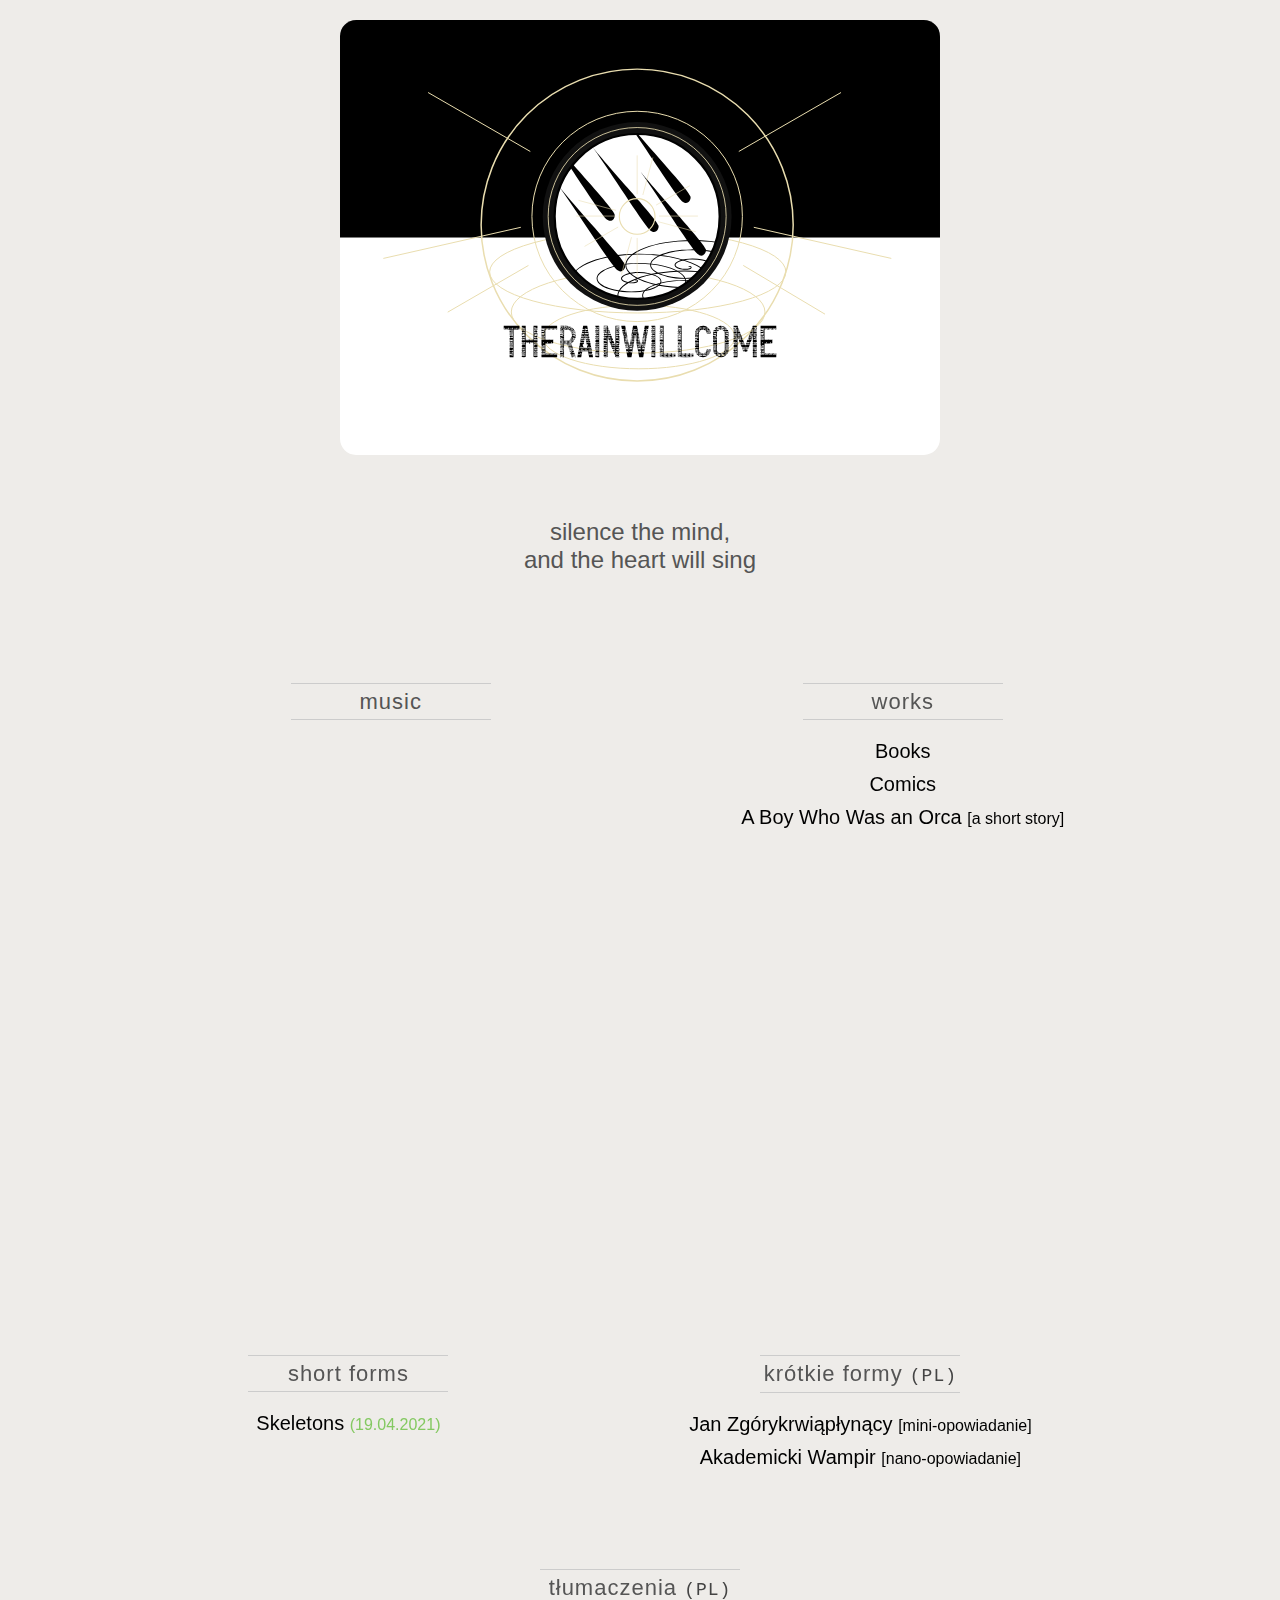
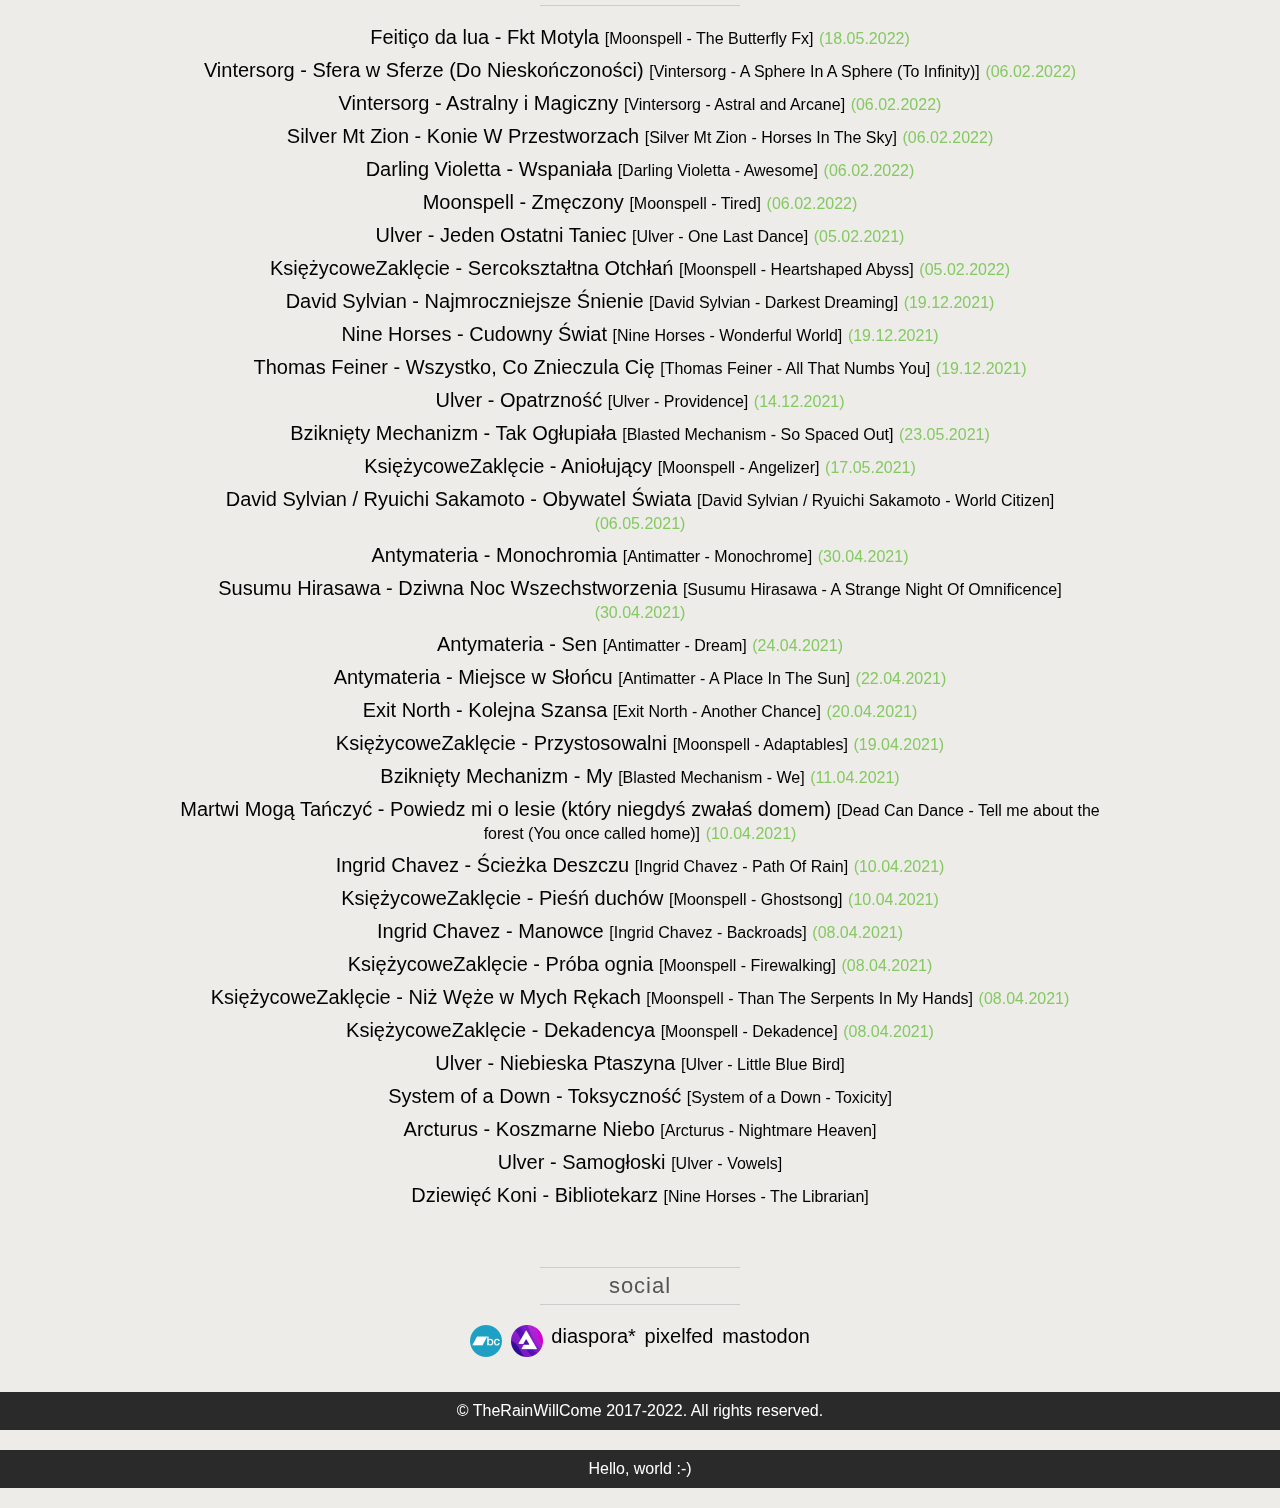
==== index.html @ 1b2cfde9 "Added 2nd section to Footer" ====
<!DOCTYPE html>
<html lang="en" dir="ltr">
  <head>
    <meta charset="UTF-8" />
    <meta name="viewport" content="width=device-width, initial-scale=1.0" />
    <meta http-equiv="X-UA-Compatible" content="ie=edge" />
    <meta
      name="description"
      content="Experiments in sacred and alchemical soundscapes, images and words. Since 2017."
    />
    <title>therainwillcome</title>
    <link rel="canonical" href="https://therainwillco.me" />
    <meta name="og:title" content="therainwillcome" />
    <meta
      name="og:description"
      content="Experiments in sacred and alchemical soundscapes, images and words. Since 2017."
    />
    <meta property="og:type" content="website" />
    <meta property="og:url" content="https://therainwillco.me" />
    <meta
      property="og:image"
      content="https://therainwillco.me/images/rain_logo.png"
    />
    <meta property="og:image:type" content="image/png" />
    <meta property="og:image:width" content="600" />
    <meta property="og:image:height" content="435" />
    <meta property="og:image:alt" content="therainwillcome logo" />
    <link
      rel="stylesheet"
      href="https://cdn.jsdelivr.net/npm/modern-normalize@1.1.0/modern-normalize.min.css"
    />
    <style media="screen">
      html {
        font-size: 62.5%;
      }
      body {
        background-color: #eeece9;
        text-align: center;
        font-family: -apple-system, BlinkMacSystemFont, "Segoe UI", Roboto,
          Oxygen-Sans, Ubuntu, Cantarell, "Helvetica Neue", sans-serif;
      }
      h1,
      h2,
      h3,
      h4,
      h5,
      h6 {
        margin: 0;
      }
      a {
        color: #000;
        text-decoration: none;
      }
      a:hover {
        color: #777;
      }
      img {
        max-width: 100%;
        height: auto;
      }
      ul {
        padding: 0;
        list-style-type: none;
      }
      li {
        margin-bottom: 10px;
      }
      section {
        padding-left: 5%;
        padding-right: 5%;
      }
      .logo {
        margin: 2rem 0;
        padding: 0;
      }
      .tagline {
        max-width: 30rem;
        margin: 0 auto;
        padding: 2rem 0;
        border-radius: 0.5rem;
      }
      .tagline h2 {
        color: #555;
        font-size: 2.4rem;
        font-weight: 400;
      }
      .chapters {
        display: flex;
        width: 100%;
        margin: 0 auto;
        flex-wrap: wrap;
        justify-content: space-around;
      }
      .chapter {
        margin-top: 40px;
        margin-bottom: 50px;
      }
      .chapter h3,
      footer h3 {
        width: 200px;
        margin: 0 auto 2rem auto;
        border-top: 1px solid #ccc;
        border-bottom: 1px solid #ccc;
        padding: 5px 0;
        color: #555;
        font-size: 2.2rem;
        font-weight: 400;
        letter-spacing: 1px;
      }
      .chapter ul li,
      footer ul li {
        color: #000;
        font-size: 2rem;
        font-weight: 200;
      }
      .chapter h3 .sm {
        display: inline;
        color: #444;
        font-family: monospace;
        font-size: 1.8rem;
        font-weight: 200;
      }
      .chapter li .sm {
        font-size: 1.6rem;
      }
      .date {
        font-size: 1.6rem;
        color: #84c962;
      }
      .socmed-links {
        display: flex;
        width: 34rem;
        margin: 0 auto;
        justify-content: space-between;
      }
      .footer__copyright {
        padding: 1rem 0;
        background-color: #2a2a2a;
        color: #fff;
        font-size: 1.6rem;
        margin: 20px 0;
      }
      @media screen and (min-width: 800px) {
        .chapters {
          width: 80%;
        }
      }
      .hidden {
        display: none;
      }
    </style>
  </head>

  <body>
    <main>
      <header>
        <section class="logo" aria-label="Logo">
          <img
            src="images/rain_logo.svg"
            alt="The Rain Will Come logo. Black drops of rain on a white background in a black circle."
            width="600"
            height="362"
            loading="lazy"
          />
        </section>

        <h1 class="hidden">THERAINWILLCOME</h1>

        <section class="chapter tagline">
          <h2>
            silence the mind,<br />
            and the heart will sing
          </h2>
        </section>
      </header>

      <div class="chapters">
        <section id="Music" class="chapter">
          <h3>music</h3>
          <iframe
            style="border: 0; width: 350px; height: 522px"
            src="https://bandcamp.com/EmbeddedPlayer/album=1199774624/size=large/bgcol=ffffff/linkcol=63b2cc/transparent=true/"
            seamless
            ><a
              href="https://therainwillcome.bandcamp.com/album/blessed-be-the-genial-spirits-who-dwell-beside-us-no-matter-what-you-do-we-will-always-find-water-in-the-desert"
              >[Blessed be the Genial Spirits who dwell beside us] No matter
              what you do we will always find water in the desert by the rain
              will come</a
            ></iframe
          >
        </section>
        <section id="Works" class="chapter">
          <h3>works</h3>
          <ul>
            <li>
              <a
                href="https://gumroad.com/therainwillcome"
                target="_blank"
                rel="noopener noreferrer"
                >Books</a
              >
            </li>
            <li>
              <a
                href="https://tapas.io/therainwillcome"
                target="_blank"
                rel="noopener noreferrer"
                >Comics</a
              >
            </li>
            <li>
              <a
                href="https://thewritelaunch.com/2017/08/a-boy-who-was-an-orca"
                target="_blank"
                rel="noopener noreferrer"
                >A Boy Who Was an Orca</a
              >
              <span class="sm">[a short story]</span>
            </li>
          </ul>
        </section>

        <section id="ShortFormsEN" class="chapter">
          <h3>short forms</h3>
          <ul>
            <li>
              <a href="short_forms/skeletons.txt">Skeletons</a>
              <span class="date">(19.04.2021)</span>
            </li>
          </ul>
        </section>

        <section id="ShortFormsPL" class="chapter" lang="pl">
          <h3>krótkie formy <span class="sm">(PL)</span></h3>
          <ul>
            <li>
              <a href="krotkie_formy/jan_zgorykrwiaplynacy.txt"
                >Jan Zgórykrwiąpłynący</a
              >
              <span class="sm">[mini-opowiadanie]</span>
            </li>
            <li>
              <a href="krotkie_formy/akademicki_wampir.txt"
                >Akademicki Wampir</a
              >
              <span class="sm">[nano-opowiadanie]</span>
            </li>
          </ul>
        </section>

        <section id="Translations" class="chapter" lang="pl">
          <h3>tłumaczenia <span class="sm">(PL)</span></h3>
          <ul>
            <li>
              <a href="tlumaczenia/Moonspell-TheButterflyFx.txt" lang="pt pl">
                Feitiço da lua - Fkt Motyla
              </a>
              <span class="sm">[Moonspell - The Butterfly Fx]</span>
              <span class="date">(18.05.2022)</span>
            </li>
            <li>
              <a href="tlumaczenia/Vintersorg-ASphereInASphere.txt"
                >Vintersorg - Sfera w Sferze (Do Nieskończoności)</a
              >
              <span class="sm"
                >[Vintersorg - A Sphere In A Sphere (To Infinity)]</span
              >
              <span class="date">(06.02.2022)</span>
            </li>
            <li>
              <a href="tlumaczenia/Vintersorg-AstralAndArcane.txt"
                >Vintersorg - Astralny i Magiczny</a
              >
              <span class="sm">[Vintersorg - Astral and Arcane]</span>
              <span class="date">(06.02.2022)</span>
            </li>
            <li>
              <a href="tlumaczenia/SilverMtZion-HorsesInTheSky.txt"
                >Silver Mt Zion - Konie W Przestworzach</a
              >
              <span class="sm">[Silver Mt Zion - Horses In The Sky]</span>
              <span class="date">(06.02.2022)</span>
            </li>
            <li>
              <a href="tlumaczenia/DarlingVioletta-Awesome.txt"
                >Darling Violetta - Wspaniała</a
              >
              <span class="sm">[Darling Violetta - Awesome]</span>
              <span class="date">(06.02.2022)</span>
            </li>
            <li>
              <a href="tlumaczenia/Moonspell-Tired.txt">Moonspell - Zmęczony</a>
              <span class="sm">[Moonspell - Tired]</span>
              <span class="date">(06.02.2022)</span>
            </li>
            <li>
              <a href="tlumaczenia/Ulver-OneLastDance.txt"
                >Ulver - Jeden Ostatni Taniec</a
              >
              <span class="sm">[Ulver - One Last Dance]</span>
              <span class="date">(05.02.2021)</span>
            </li>
            <li>
              <a href="tlumaczenia/Moonspell-HeartshapedAbyss.txt"
                >KsiężycoweZaklęcie - Sercokształtna Otchłań</a
              >
              <span class="sm">[Moonspell - Heartshaped Abyss]</span>
              <span class="date">(05.02.2022)</span>
            </li>
            <li>
              <a href="tlumaczenia/DavidSylvian-DarkestDreaming.txt"
                >David Sylvian - Najmroczniejsze Śnienie</a
              >
              <span class="sm">[David Sylvian - Darkest Dreaming]</span>
              <span class="date">(19.12.2021)</span>
            </li>
            <li>
              <a href="tlumaczenia/NineHorses-WonderfulWorld.txt"
                >Nine Horses - Cudowny Świat</a
              >
              <span class="sm">[Nine Horses - Wonderful World]</span>
              <span class="date">(19.12.2021)</span>
            </li>
            <li>
              <a href="tlumaczenia/ThomasFeiner-AllThatNumbsYou.txt"
                >Thomas Feiner - Wszystko, Co Znieczula Cię</a
              >
              <span class="sm">[Thomas Feiner - All That Numbs You]</span>
              <span class="date">(19.12.2021)</span>
            </li>
            <li>
              <a href="tlumaczenia/Ulver-Providence.txt">Ulver - Opatrzność</a>
              <span class="sm">[Ulver - Providence]</span>
              <span class="date">(14.12.2021)</span>
            </li>
            <li>
              <a href="tlumaczenia/BlastedMechanism-SoSpacedOut.txt"
                >Bziknięty Mechanizm - Tak Ogłupiała</a
              >
              <span class="sm">[Blasted Mechanism - So Spaced Out]</span>
              <span class="date">(23.05.2021)</span>
            </li>
            <li>
              <a href="tlumaczenia/Moonspell-Angelizer.txt"
                >KsiężycoweZaklęcie - Aniołujący</a
              >
              <span class="sm">[Moonspell - Angelizer]</span>
              <span class="date">(17.05.2021)</span>
            </li>
            <li>
              <a href="tlumaczenia/DavidSylvianRyuichiSakamoto-WorldCitizen.txt"
                >David Sylvian / Ryuichi Sakamoto - Obywatel Świata</a
              >
              <span class="sm"
                >[David Sylvian / Ryuichi Sakamoto - World Citizen]</span
              >
              <span class="date">(06.05.2021)</span>
            </li>
            <li>
              <a href="tlumaczenia/Antimatter-Monochrome.txt"
                >Antymateria - Monochromia</a
              >
              <span class="sm">[Antimatter - Monochrome]</span>
              <span class="date">(30.04.2021)</span>
            </li>
            <li>
              <a
                href="tlumaczenia/SusumuHirasawa-AStrangeNightOfOmnificence.txt"
                >Susumu Hirasawa - Dziwna Noc Wszechstworzenia
              </a>
              <span class="sm"
                >[Susumu Hirasawa - A Strange Night Of Omnificence]</span
              >
              <span class="date">(30.04.2021)</span>
            </li>
            <li>
              <a href="tlumaczenia/Antimatter-Dream.txt">Antymateria - Sen</a>
              <span class="sm">[Antimatter - Dream]</span>
              <span class="date">(24.04.2021)</span>
            </li>
            <li>
              <a href="tlumaczenia/Antimatter-APlaceInTheSun.txt"
                >Antymateria - Miejsce w Słońcu</a
              >
              <span class="sm">[Antimatter - A Place In The Sun]</span>
              <span class="date">(22.04.2021)</span>
            </li>
            <li>
              <a href="tlumaczenia/ExitNorth-AnotherChance.txt"
                >Exit North - Kolejna Szansa</a
              >
              <span class="sm">[Exit North - Another Chance]</span>
              <span class="date">(20.04.2021)</span>
            </li>
            <li>
              <a href="tlumaczenia/Moonspell-Adaptables.txt"
                >KsiężycoweZaklęcie - Przystosowalni</a
              >
              <span class="sm">[Moonspell - Adaptables]</span>
              <span class="date">(19.04.2021)</span>
            </li>
            <li>
              <a href="tlumaczenia/BlastedMechanism-We.txt"
                >Bziknięty Mechanizm - My</a
              >
              <span class="sm">[Blasted Mechanism - We]</span>
              <span class="date">(11.04.2021)</span>
            </li>
            <li>
              <a href="tlumaczenia/DeadCanDance-TellMeAboutTheForest.txt"
                >Martwi Mogą Tańczyć - Powiedz mi o lesie (który niegdyś zwałaś
                domem)</a
              >
              <span class="sm"
                >[Dead Can Dance - Tell me about the forest (You once called
                home)]</span
              >
              <span class="date">(10.04.2021)</span>
            </li>
            <li>
              <a href="tlumaczenia/IngridChavez-PathOfRain.txt"
                >Ingrid Chavez - Ścieżka Deszczu</a
              >
              <span class="sm">[Ingrid Chavez - Path Of Rain]</span>
              <span class="date">(10.04.2021)</span>
            </li>
            <li>
              <a href="tlumaczenia/Moonspell-Ghostsong.txt"
                >KsiężycoweZaklęcie - Pieśń duchów</a
              >
              <span class="sm">[Moonspell - Ghostsong]</span>
              <span class="date">(10.04.2021)</span>
            </li>
            <li>
              <a href="tlumaczenia/IngridChavez-Backroads.txt"
                >Ingrid Chavez - Manowce</a
              >
              <span class="sm">[Ingrid Chavez - Backroads]</span>
              <span class="date">(08.04.2021)</span>
            </li>
            <li>
              <a href="tlumaczenia/Moonspell-Firewalking.txt"
                >KsiężycoweZaklęcie - Próba ognia</a
              >
              <span class="sm">[Moonspell - Firewalking]</span>
              <span class="date">(08.04.2021)</span>
            </li>
            <li>
              <a href="tlumaczenia/Moonspell-ThanTheSerpentsInMyHands.txt"
                >KsiężycoweZaklęcie - Niż Węże w Mych Rękach</a
              >
              <span class="sm"
                >[Moonspell - Than The Serpents In My Hands]</span
              >
              <span class="date">(08.04.2021)</span>
            </li>
            <li>
              <a href="tlumaczenia/Moonspell-Dekadence.txt"
                >KsiężycoweZaklęcie - Dekadencya</a
              >
              <span class="sm">[Moonspell - Dekadence]</span>
              <span class="date">(08.04.2021)</span>
            </li>
            <li>
              <a href="tlumaczenia/Ulver-LittleBlueBird.txt"
                >Ulver - Niebieska Ptaszyna</a
              >
              <span class="sm">[Ulver - Little Blue Bird]</span>
            </li>
            <li>
              <a href="tlumaczenia/SystemOfADown-Toxicity.txt"
                >System of a Down - Toksyczność</a
              >
              <span class="sm">[System of a Down - Toxicity]</span>
            </li>
            <li>
              <a href="tlumaczenia/Arcturus-NightmareHeaven.txt"
                >Arcturus - Koszmarne Niebo</a
              >
              <span class="sm">[Arcturus - Nightmare Heaven]</span>
            </li>
            <li>
              <a href="tlumaczenia/Ulver-Vowels.txt">Ulver - Samogłoski</a>
              <span class="sm">[Ulver - Vowels]</span>
            </li>
            <li>
              <a href="tlumaczenia/NineHorses-TheLibrarian.txt"
                >Dziewięć Koni - Bibliotekarz</a
              >
              <span class="sm">[Nine Horses - The Librarian]</span>
            </li>
          </ul>
        </section>
      </div>

      <footer>
        <h3>social</h3>

        <section>
          <ul class="socmed-links">
            <li>
              <a
                href="https://therainwillcome.bandcamp.com/follow_me"
                rel="noreferrer noopener"
                target="_blank"
              >
                <img
                  src="./images/bc-btns/bandcamp-button-bc-circle-aqua-32.png"
                  alt="bandcamp"
                  srcset=""
                />
              </a>
            </li>
            <li>
              <a
                href="https://audius.co/therainwillcome"
                rel="noreferrer noopener"
                target="_blank"
              >
                <img
                  src="./images/audius-icon_32x32.png"
                  alt="audius"
                  srcset=""
                />
              </a>
            </li>
            <li>
              <a
                href="https://diasp.eu/people/f5993ca0ab3501325af05404a6b20780"
                rel="noreferrer noopener"
                target="_blank"
                >diaspora*</a
              >
            </li>
            <li>
              <a
                href="https://pixelfed.social/rain.nikelaos"
                rel="noreferrer noopener"
                target="_blank"
                >pixelfed</a
              >
            </li>
            <li>
              <a
                href="https://mastodon.social/@therainwillcome"
                rel="me noreferrer noopener"
                target="_blank"
                >mastodon</a
              >
            </li>
          </ul>
        </section>

        <section class="footer__copyright">
          &copy; TheRainWillCome 2017-2022. All rights reserved.
        </section>
        <section class="footer__copyright">Hello, world :-)</section>
      </footer>
    </main>
  </body>
</html>
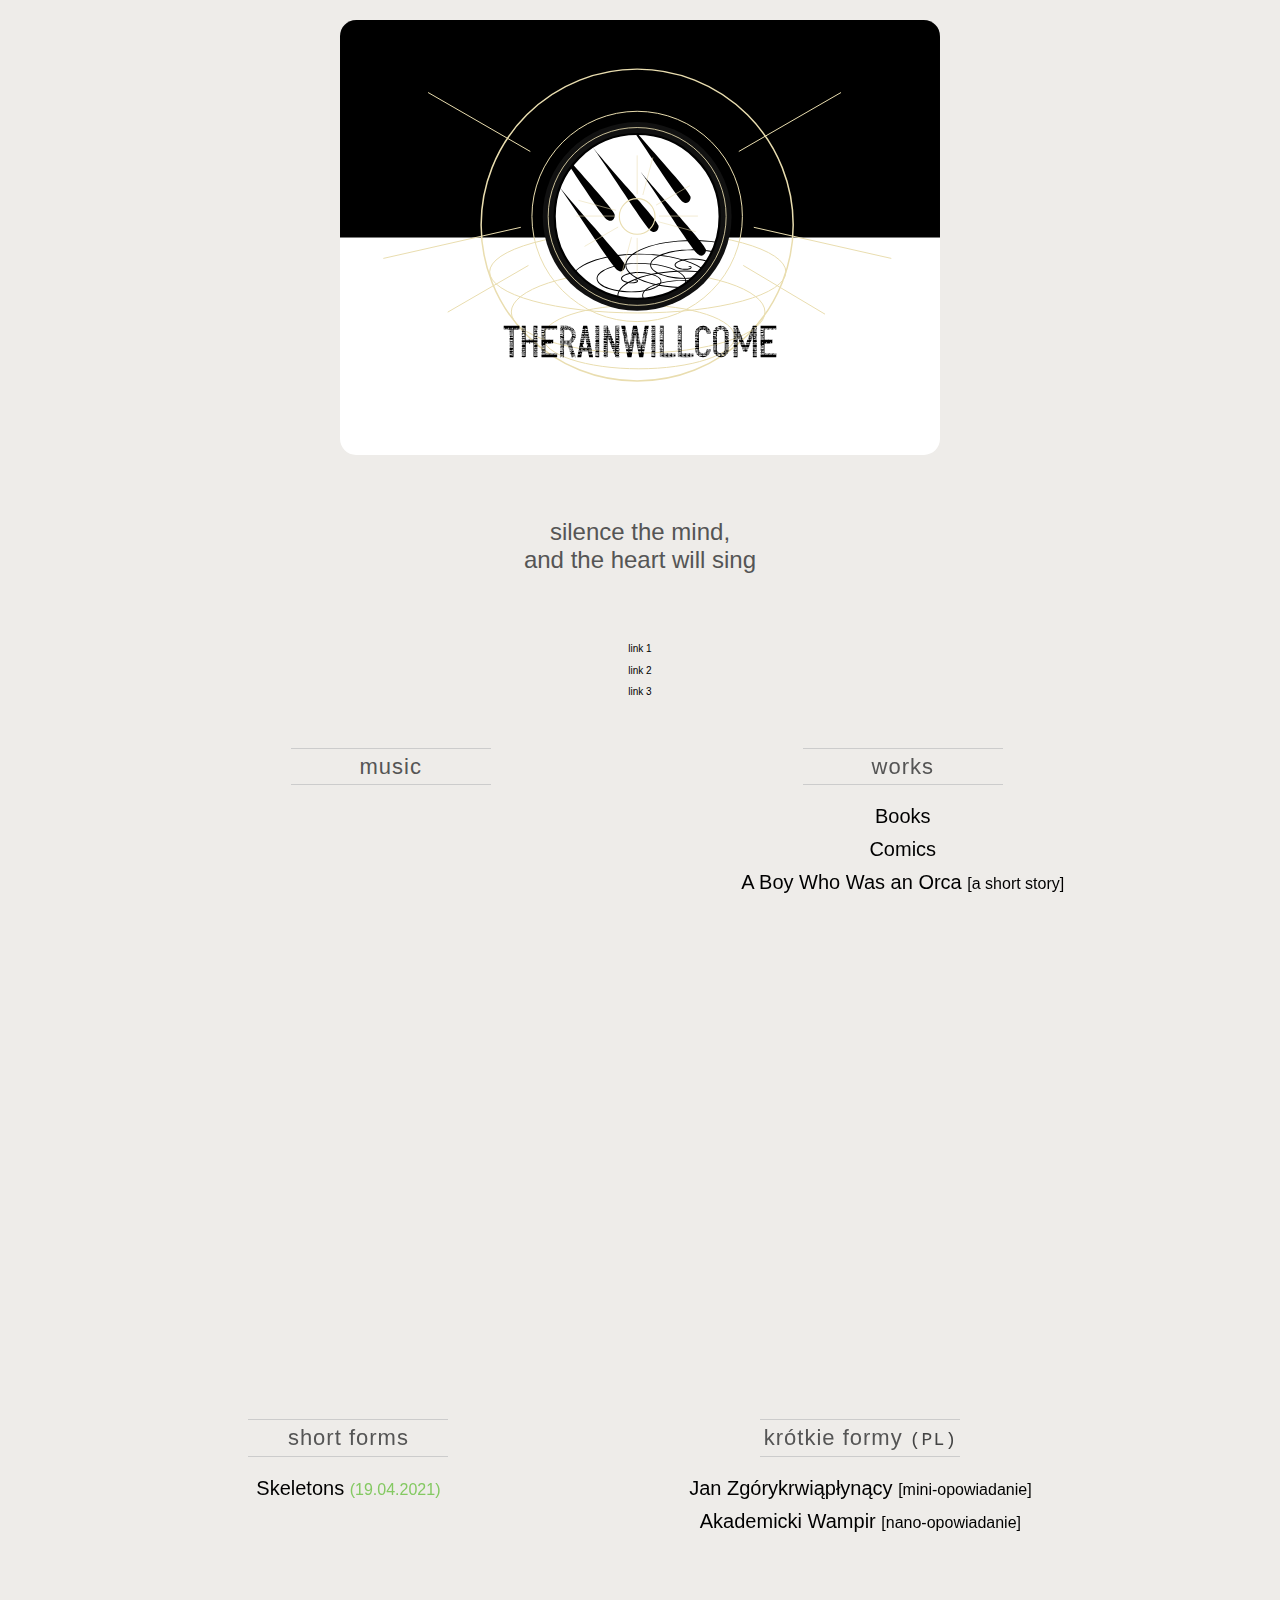
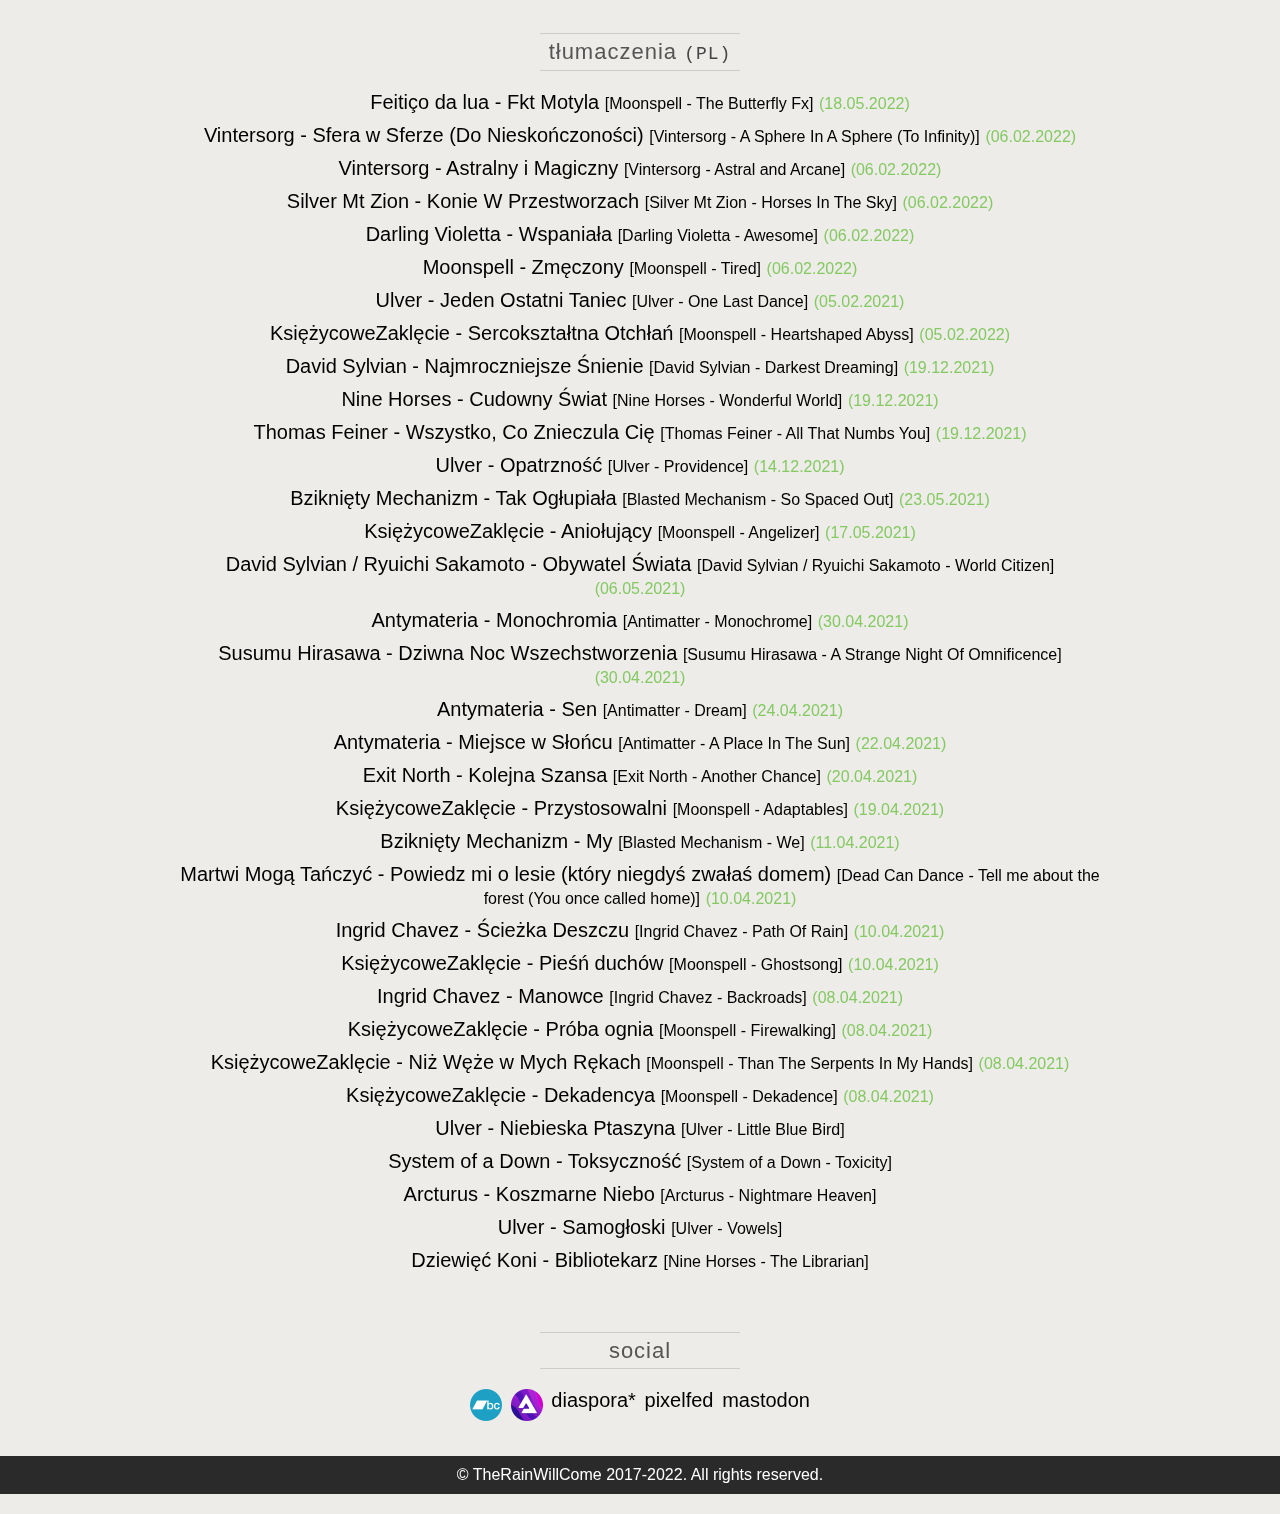
==== commit 6ab4a3b3: "Added 3 links" ====
--- a/index.html
+++ b/index.html
@@ -174,6 +174,14 @@
         </section>
       </header>
 
+      <section>
+        <ul>
+          <li>link 1</li>
+          <li>link 2</li>
+          <li>link 3</li>
+        </ul>
+      </section>
+
       <div class="chapters">
         <section id="Music" class="chapter">
           <h3>music</h3>
@@ -554,7 +562,6 @@
         <section class="footer__copyright">
           &copy; TheRainWillCome 2017-2022. All rights reserved.
         </section>
-        <section class="footer__copyright">Hello, world :-)</section>
       </footer>
     </main>
   </body>
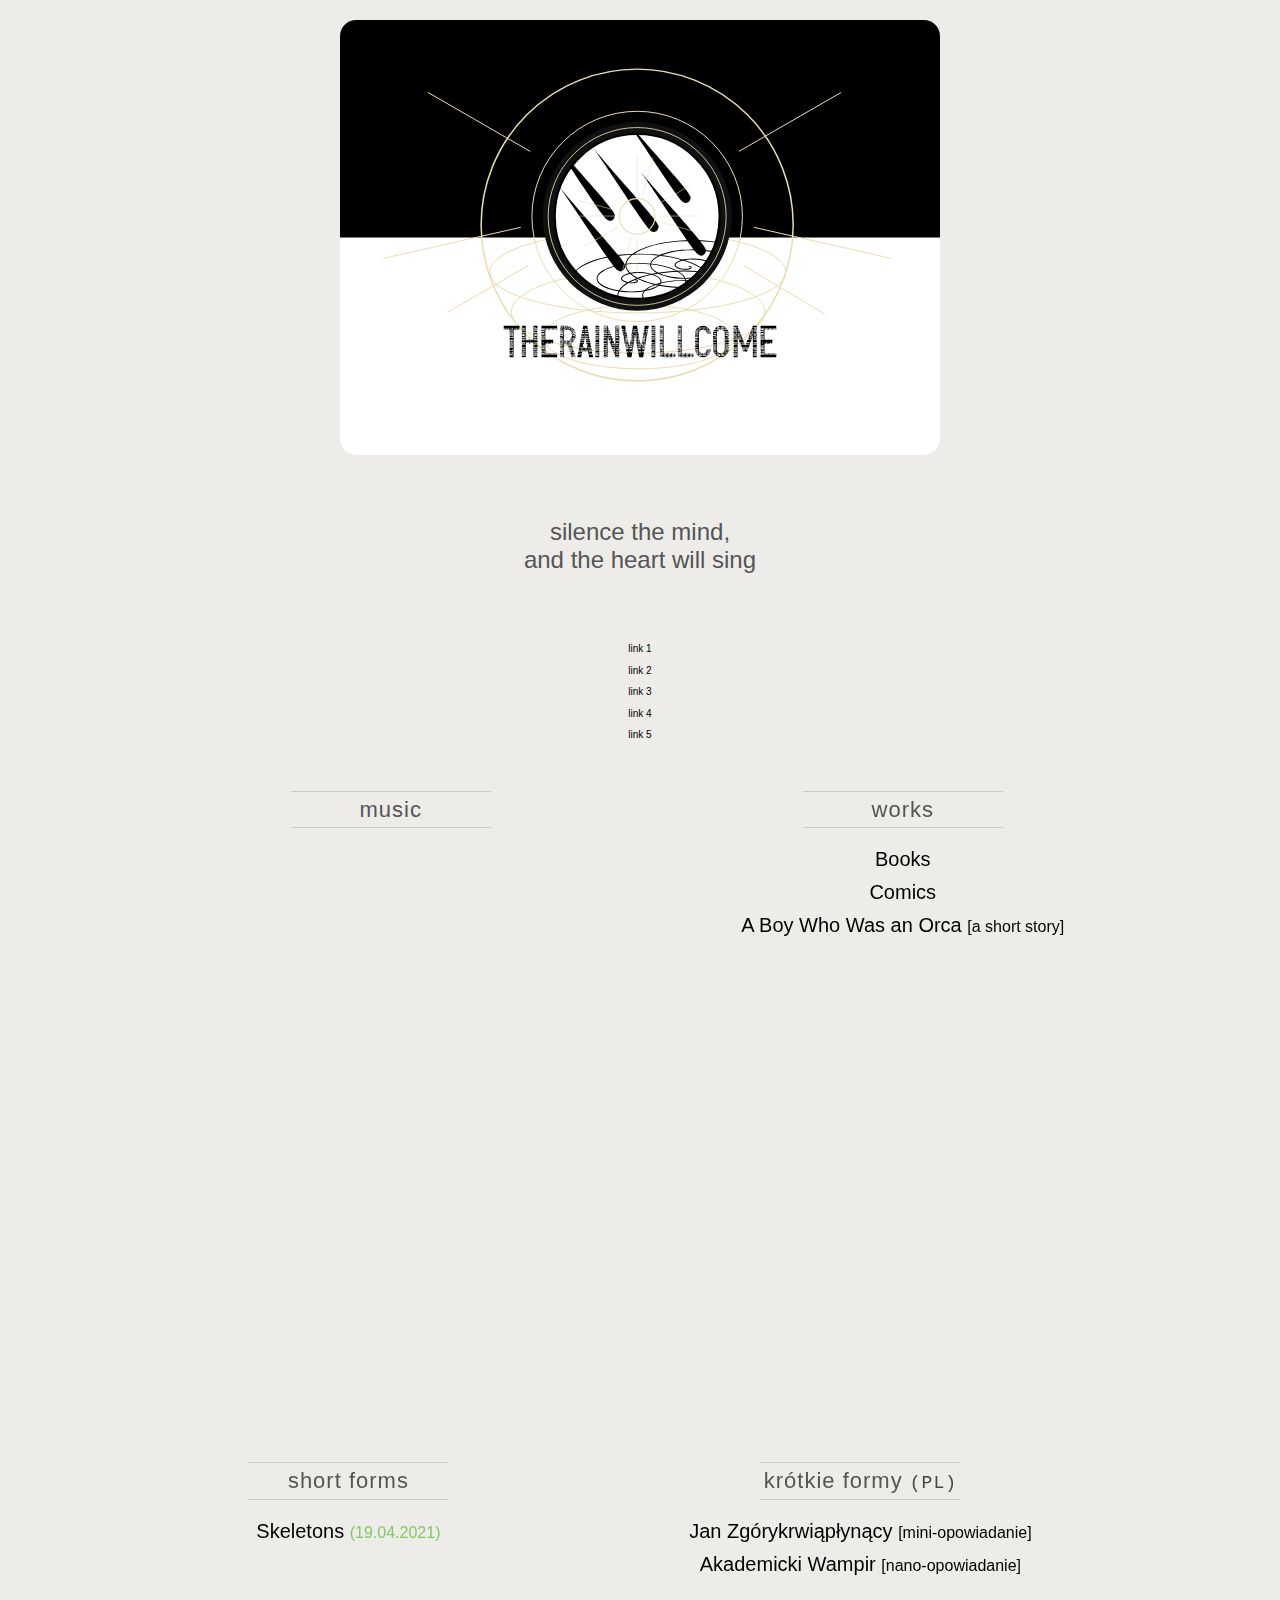
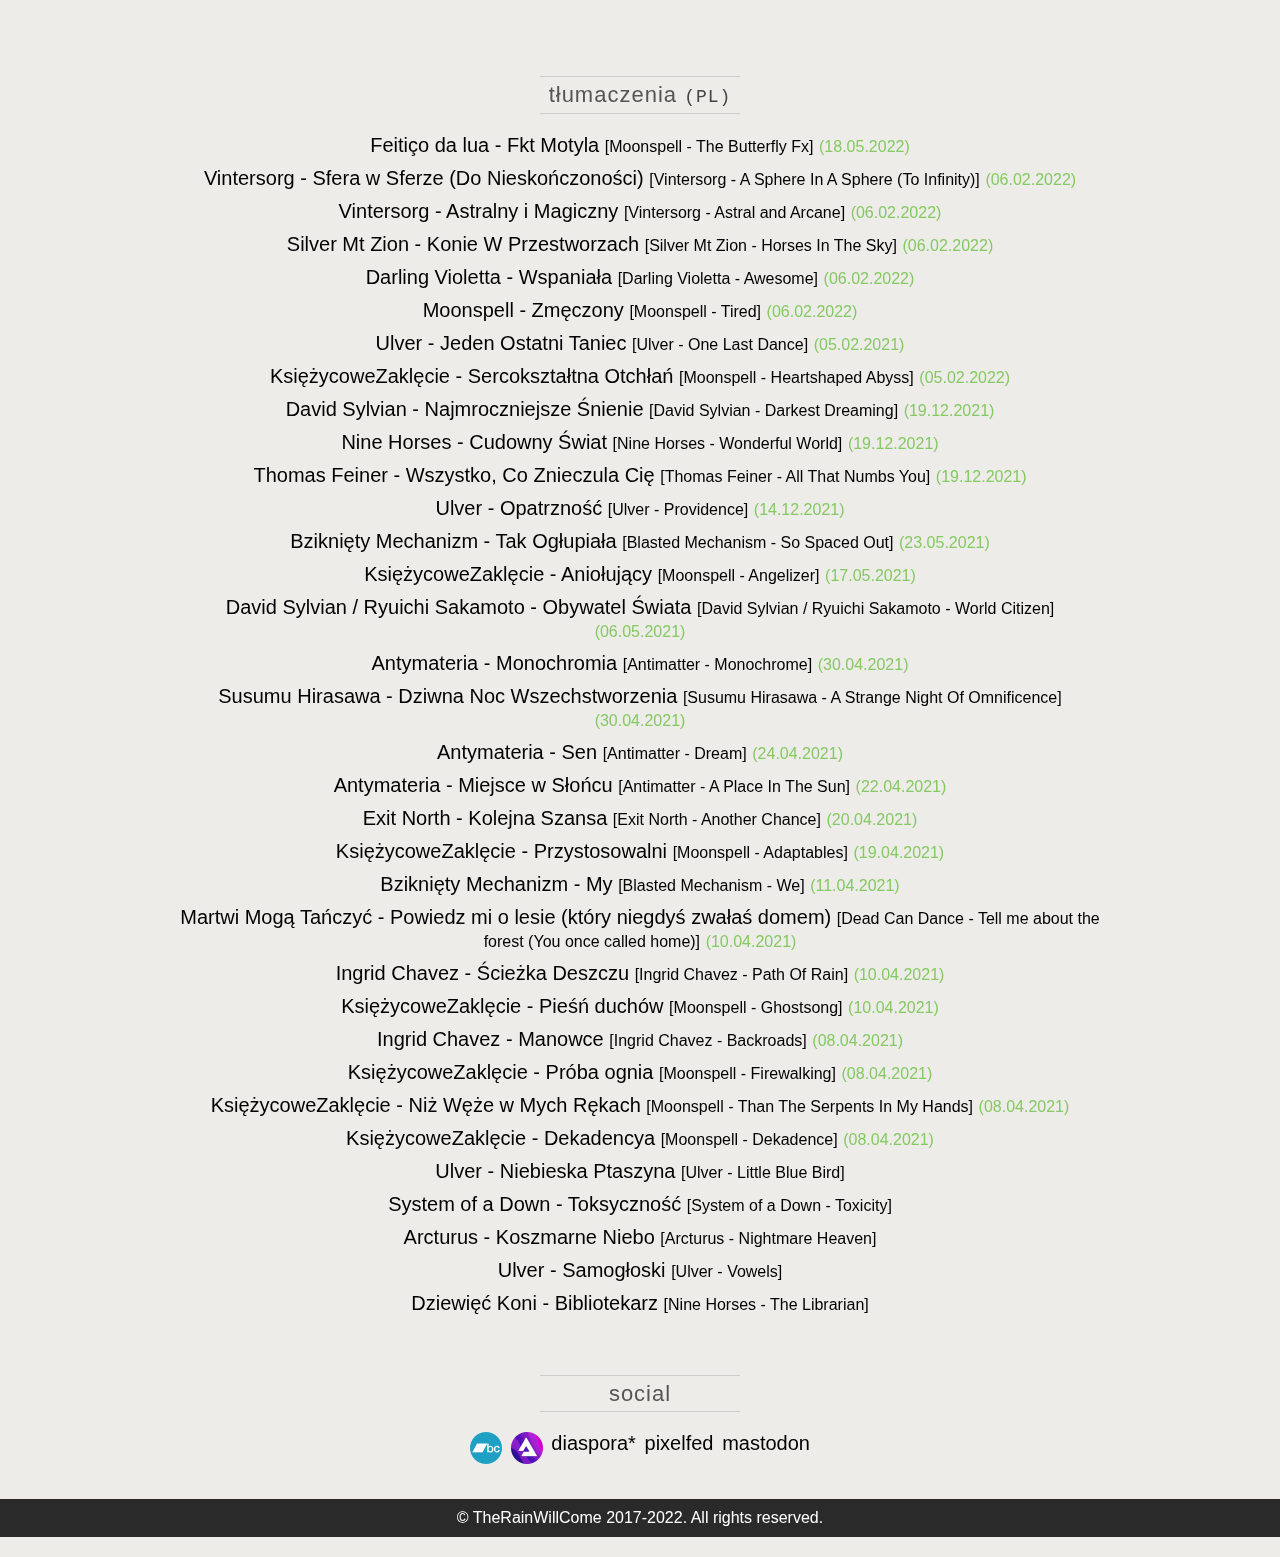
==== commit db0f6ffc: "Added 2 more links" ====
--- a/index.html
+++ b/index.html
@@ -179,6 +179,8 @@
           <li>link 1</li>
           <li>link 2</li>
           <li>link 3</li>
+          <li>link 4</li>
+          <li>link 5</li>
         </ul>
       </section>
 
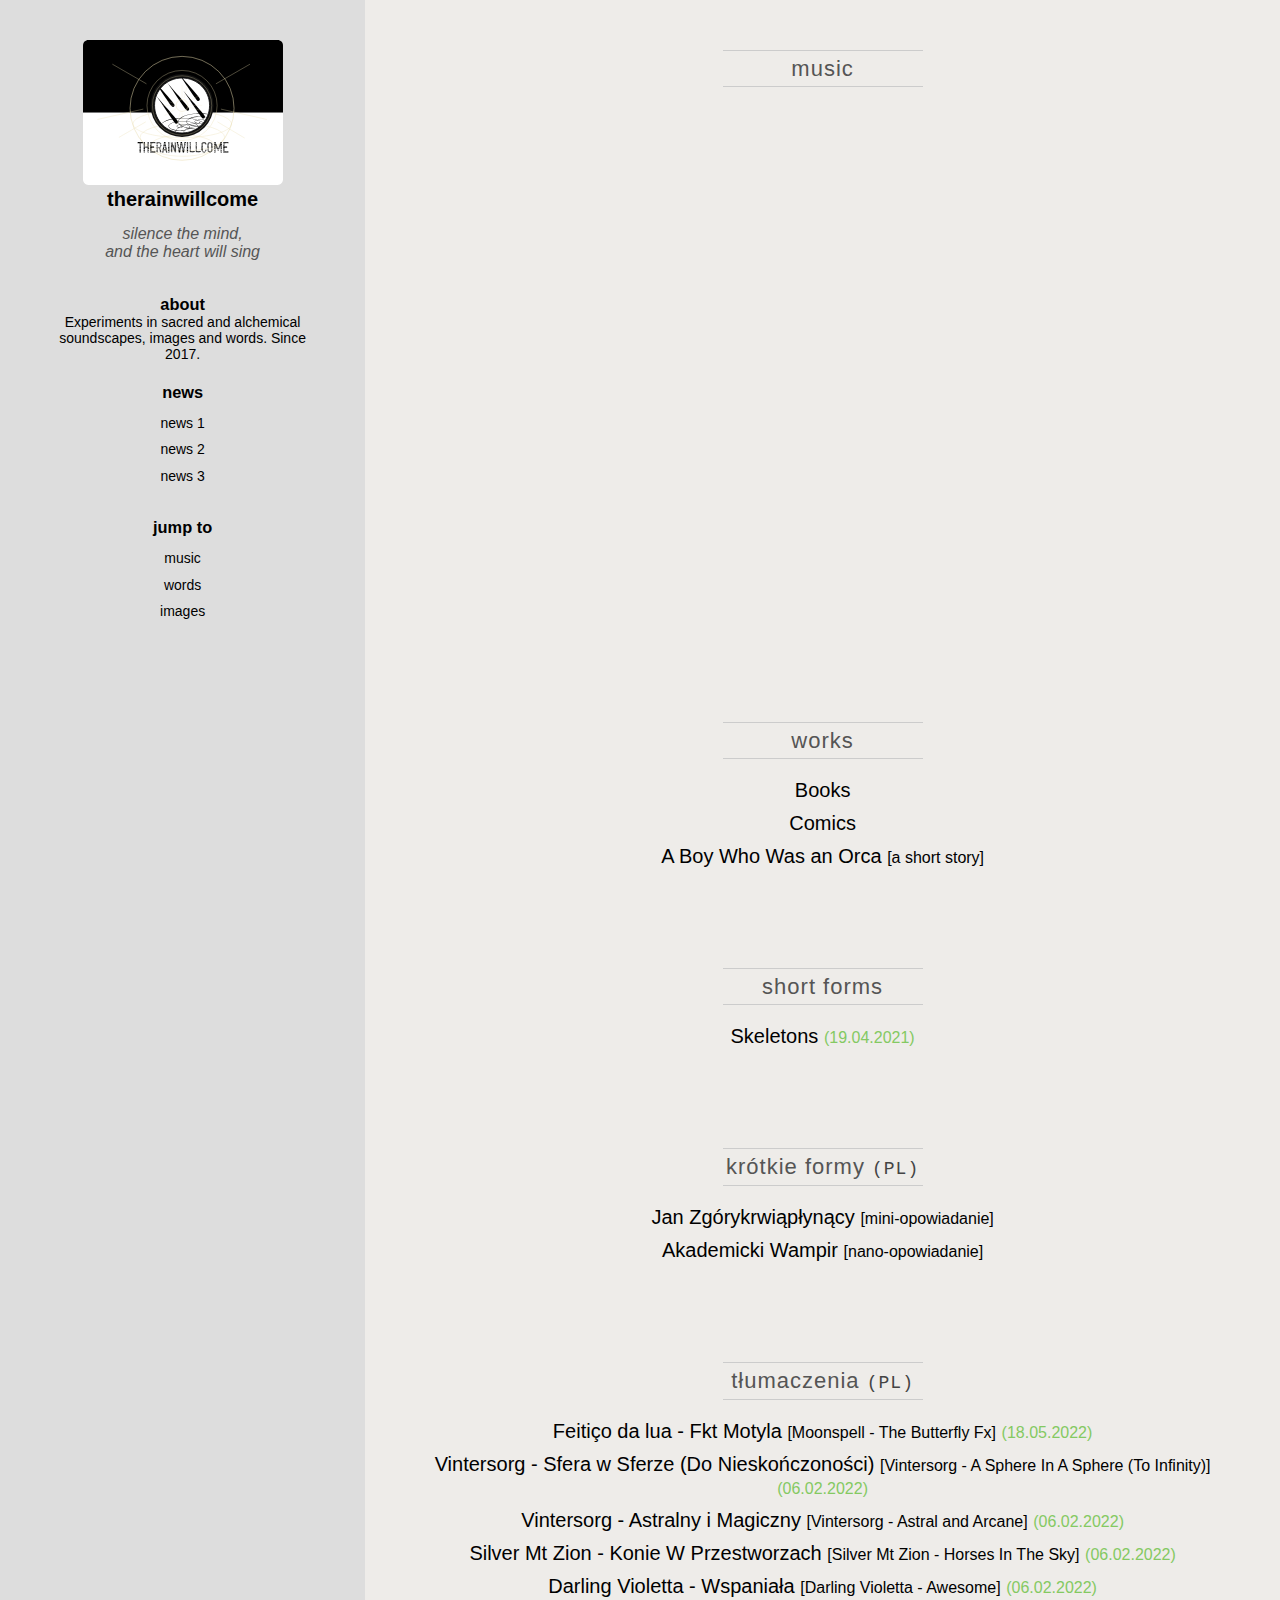
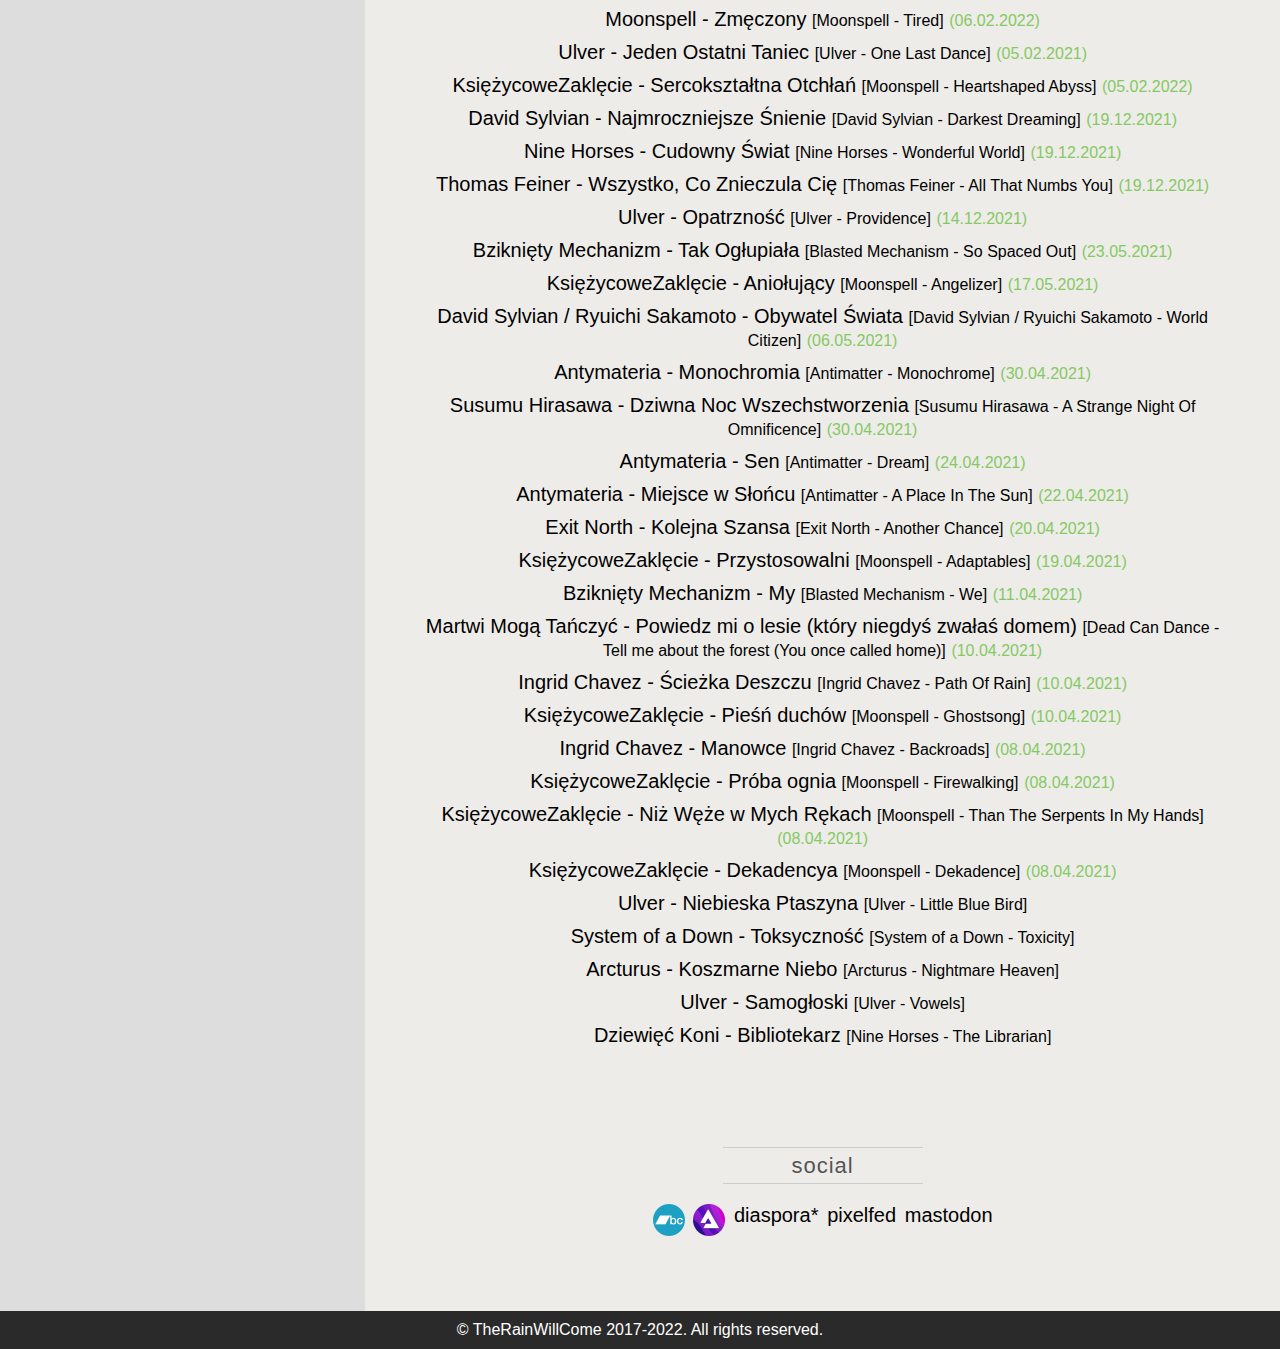
==== commit 17e92d54: "+ sleazy interview" ====
--- a/index.html
+++ b/index.html
@@ -6,29 +6,25 @@
     <meta http-equiv="X-UA-Compatible" content="ie=edge" />
     <meta
       name="description"
-      content="Experiments in sacred and alchemical soundscapes, images and words. Since 2017."
-    />
+      content="Experiments in sacred and alchemical soundscapes, images and words. Since 2017." />
     <title>therainwillcome</title>
     <link rel="canonical" href="https://therainwillco.me" />
     <meta name="og:title" content="therainwillcome" />
     <meta
       name="og:description"
-      content="Experiments in sacred and alchemical soundscapes, images and words. Since 2017."
-    />
+      content="Experiments in sacred and alchemical soundscapes, images and words. Since 2017." />
     <meta property="og:type" content="website" />
     <meta property="og:url" content="https://therainwillco.me" />
     <meta
       property="og:image"
-      content="https://therainwillco.me/images/rain_logo.png"
-    />
+      content="https://therainwillco.me/images/rain_logo.png" />
     <meta property="og:image:type" content="image/png" />
     <meta property="og:image:width" content="600" />
     <meta property="og:image:height" content="435" />
     <meta property="og:image:alt" content="therainwillcome logo" />
     <link
       rel="stylesheet"
-      href="https://cdn.jsdelivr.net/npm/modern-normalize@1.1.0/modern-normalize.min.css"
-    />
+      href="https://cdn.jsdelivr.net/npm/modern-normalize@1.1.0/modern-normalize.min.css" />
     <style media="screen">
       html {
         font-size: 62.5%;
@@ -38,6 +34,11 @@
         text-align: center;
         font-family: -apple-system, BlinkMacSystemFont, "Segoe UI", Roboto,
           Oxygen-Sans, Ubuntu, Cantarell, "Helvetica Neue", sans-serif;
+      }
+      main {
+        display: flex;
+        flex-direction: column;
+        justify-content: center;
       }
       h1,
       h2,
@@ -69,25 +70,48 @@
         padding-left: 5%;
         padding-right: 5%;
       }
+      header {
+        width: 100%;
+        display: flex;
+        flex-direction: column;
+        align-items: center;
+        padding: 4rem;
+        background-color: #ddd;
+      }
+      @media only screen and (min-width: 800px) {
+        main {
+          flex-direction: row;
+        }
+        header {
+          width: 40rem;
+        }
+        .chapters {
+          width: 100%;
+        }
+      }
       .logo {
-        margin: 2rem 0;
         padding: 0;
+        width: 200px;
       }
       .tagline {
-        max-width: 30rem;
-        margin: 0 auto;
-        padding: 2rem 0;
-        border-radius: 0.5rem;
+        margin: 1.4rem 0 !important;
       }
       .tagline h2 {
         color: #555;
-        font-size: 2.4rem;
+        font-size: 1.6rem;
         font-weight: 400;
+        font-style: italic;
+      }
+      .header__description {
+        margin-top: 2rem;
+        font-size: 1.4rem;
       }
       .chapters {
+        width: 100%;
         display: flex;
-        width: 100%;
+        flex-direction: column;
         margin: 0 auto;
+        padding: 1rem;
         flex-wrap: wrap;
         justify-content: space-around;
       }
@@ -138,7 +162,6 @@
         background-color: #2a2a2a;
         color: #fff;
         font-size: 1.6rem;
-        margin: 20px 0;
       }
       @media screen and (min-width: 800px) {
         .chapters {
@@ -156,15 +179,15 @@
       <header>
         <section class="logo" aria-label="Logo">
           <img
-            src="images/rain_logo.svg"
-            alt="The Rain Will Come logo. Black drops of rain on a white background in a black circle."
+            src="./images/rain_logo.svg"
+            alt="therainwillcome logo. Black drops of rain on a white background in a black circle."
             width="600"
             height="362"
-            loading="lazy"
-          />
-        </section>
-
-        <h1 class="hidden">THERAINWILLCOME</h1>
+            loading="lazy" />
+          <h1>therainwillcome</h1>
+        </section>
+
+        <!-- <h1 class="hidden">THERAINWILLCOME</h1> -->
 
         <section class="chapter tagline">
           <h2>
@@ -172,17 +195,29 @@
             and the heart will sing
           </h2>
         </section>
+
+        <section class="header__description">
+          <h3>about</h3>
+          Experiments in sacred and alchemical soundscapes, images and words.
+          Since 2017.
+        </section>
+        <section class="header__description">
+          <h3>news</h3>
+          <ul>
+            <li><a href="#">news 1</a></li>
+            <li><a href="#">news 2</a></li>
+            <li><a href="#">news 3</a></li>
+          </ul>
+        </section>
+        <section class="header__description">
+          <h3>jump to</h3>
+          <ul>
+            <li>music</li>
+            <li>words</li>
+            <li>images</li>
+          </ul>
+        </section>
       </header>
-
-      <section>
-        <ul>
-          <li>link 1</li>
-          <li>link 2</li>
-          <li>link 3</li>
-          <li>link 4</li>
-          <li>link 5</li>
-        </ul>
-      </section>
 
       <div class="chapters">
         <section id="Music" class="chapter">
@@ -501,37 +536,30 @@
             </li>
           </ul>
         </section>
-      </div>
-
-      <footer>
-        <h3>social</h3>
-
-        <section>
+
+        <section class="chapter">
+          <h3>social</h3>
           <ul class="socmed-links">
             <li>
               <a
                 href="https://therainwillcome.bandcamp.com/follow_me"
                 rel="noreferrer noopener"
-                target="_blank"
-              >
+                target="_blank">
                 <img
                   src="./images/bc-btns/bandcamp-button-bc-circle-aqua-32.png"
                   alt="bandcamp"
-                  srcset=""
-                />
+                  srcset="" />
               </a>
             </li>
             <li>
               <a
                 href="https://audius.co/therainwillcome"
                 rel="noreferrer noopener"
-                target="_blank"
-              >
+                target="_blank">
                 <img
                   src="./images/audius-icon_32x32.png"
                   alt="audius"
-                  srcset=""
-                />
+                  srcset="" />
               </a>
             </li>
             <li>
@@ -560,11 +588,13 @@
             </li>
           </ul>
         </section>
-
-        <section class="footer__copyright">
-          &copy; TheRainWillCome 2017-2022. All rights reserved.
-        </section>
-      </footer>
+      </div>
     </main>
+
+    <footer>
+      <section class="footer__copyright">
+        &copy; TheRainWillCome 2017-2022. All rights reserved.
+      </section>
+    </footer>
   </body>
 </html>
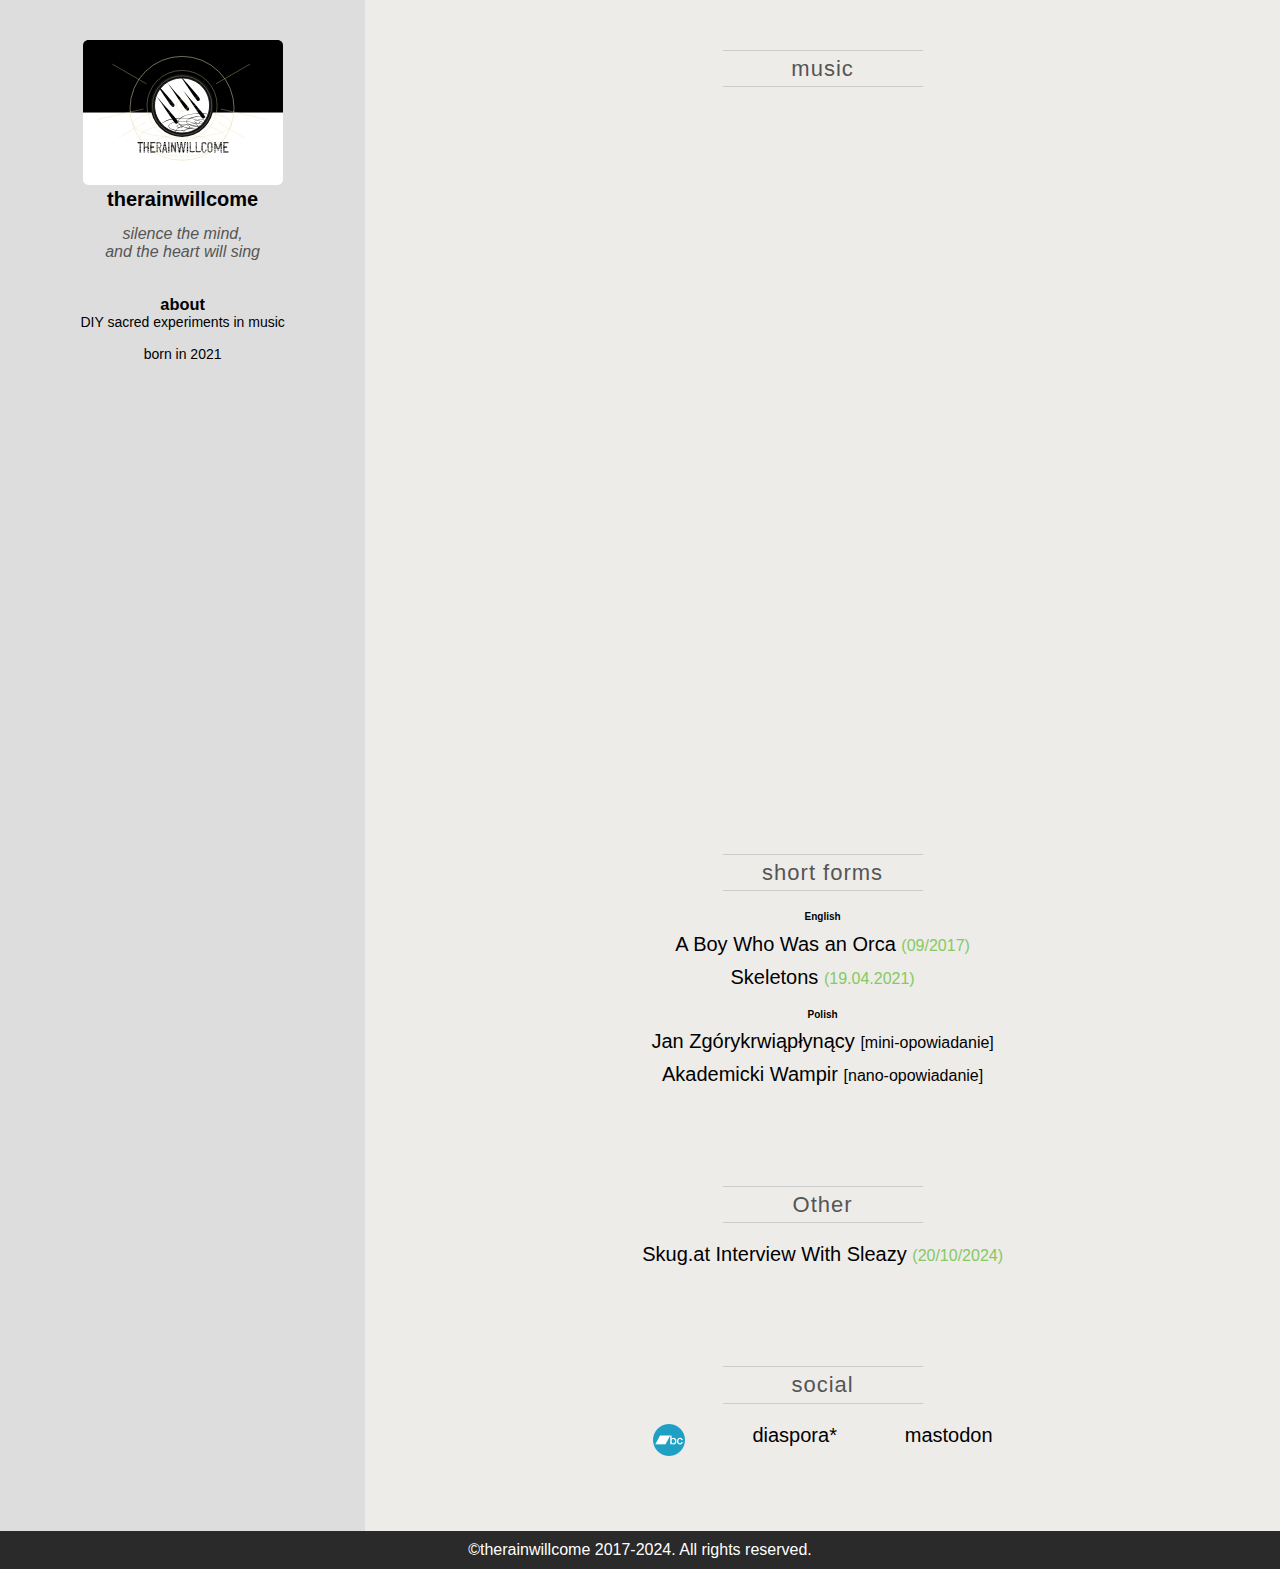
==== commit f29ec08c: "+ interview with Sleazy | + UI rework" ====
--- a/index.html
+++ b/index.html
@@ -6,172 +6,30 @@
     <meta http-equiv="X-UA-Compatible" content="ie=edge" />
     <meta
       name="description"
-      content="Experiments in sacred and alchemical soundscapes, images and words. Since 2017." />
+      content="Experiments in sacred and alchemical soundscapes, images and words. Since 2017."
+    />
     <title>therainwillcome</title>
     <link rel="canonical" href="https://therainwillco.me" />
     <meta name="og:title" content="therainwillcome" />
     <meta
       name="og:description"
-      content="Experiments in sacred and alchemical soundscapes, images and words. Since 2017." />
+      content="Experiments in sacred and alchemical soundscapes, images and words. Since 2017."
+    />
     <meta property="og:type" content="website" />
     <meta property="og:url" content="https://therainwillco.me" />
     <meta
       property="og:image"
-      content="https://therainwillco.me/images/rain_logo.png" />
+      content="https://therainwillco.me/images/rain_logo.png"
+    />
     <meta property="og:image:type" content="image/png" />
     <meta property="og:image:width" content="600" />
     <meta property="og:image:height" content="435" />
     <meta property="og:image:alt" content="therainwillcome logo" />
     <link
       rel="stylesheet"
-      href="https://cdn.jsdelivr.net/npm/modern-normalize@1.1.0/modern-normalize.min.css" />
-    <style media="screen">
-      html {
-        font-size: 62.5%;
-      }
-      body {
-        background-color: #eeece9;
-        text-align: center;
-        font-family: -apple-system, BlinkMacSystemFont, "Segoe UI", Roboto,
-          Oxygen-Sans, Ubuntu, Cantarell, "Helvetica Neue", sans-serif;
-      }
-      main {
-        display: flex;
-        flex-direction: column;
-        justify-content: center;
-      }
-      h1,
-      h2,
-      h3,
-      h4,
-      h5,
-      h6 {
-        margin: 0;
-      }
-      a {
-        color: #000;
-        text-decoration: none;
-      }
-      a:hover {
-        color: #777;
-      }
-      img {
-        max-width: 100%;
-        height: auto;
-      }
-      ul {
-        padding: 0;
-        list-style-type: none;
-      }
-      li {
-        margin-bottom: 10px;
-      }
-      section {
-        padding-left: 5%;
-        padding-right: 5%;
-      }
-      header {
-        width: 100%;
-        display: flex;
-        flex-direction: column;
-        align-items: center;
-        padding: 4rem;
-        background-color: #ddd;
-      }
-      @media only screen and (min-width: 800px) {
-        main {
-          flex-direction: row;
-        }
-        header {
-          width: 40rem;
-        }
-        .chapters {
-          width: 100%;
-        }
-      }
-      .logo {
-        padding: 0;
-        width: 200px;
-      }
-      .tagline {
-        margin: 1.4rem 0 !important;
-      }
-      .tagline h2 {
-        color: #555;
-        font-size: 1.6rem;
-        font-weight: 400;
-        font-style: italic;
-      }
-      .header__description {
-        margin-top: 2rem;
-        font-size: 1.4rem;
-      }
-      .chapters {
-        width: 100%;
-        display: flex;
-        flex-direction: column;
-        margin: 0 auto;
-        padding: 1rem;
-        flex-wrap: wrap;
-        justify-content: space-around;
-      }
-      .chapter {
-        margin-top: 40px;
-        margin-bottom: 50px;
-      }
-      .chapter h3,
-      footer h3 {
-        width: 200px;
-        margin: 0 auto 2rem auto;
-        border-top: 1px solid #ccc;
-        border-bottom: 1px solid #ccc;
-        padding: 5px 0;
-        color: #555;
-        font-size: 2.2rem;
-        font-weight: 400;
-        letter-spacing: 1px;
-      }
-      .chapter ul li,
-      footer ul li {
-        color: #000;
-        font-size: 2rem;
-        font-weight: 200;
-      }
-      .chapter h3 .sm {
-        display: inline;
-        color: #444;
-        font-family: monospace;
-        font-size: 1.8rem;
-        font-weight: 200;
-      }
-      .chapter li .sm {
-        font-size: 1.6rem;
-      }
-      .date {
-        font-size: 1.6rem;
-        color: #84c962;
-      }
-      .socmed-links {
-        display: flex;
-        width: 34rem;
-        margin: 0 auto;
-        justify-content: space-between;
-      }
-      .footer__copyright {
-        padding: 1rem 0;
-        background-color: #2a2a2a;
-        color: #fff;
-        font-size: 1.6rem;
-      }
-      @media screen and (min-width: 800px) {
-        .chapters {
-          width: 80%;
-        }
-      }
-      .hidden {
-        display: none;
-      }
-    </style>
+      href="https://cdn.jsdelivr.net/npm/modern-normalize@1.1.0/modern-normalize.min.css"
+    />
+    <link rel="stylesheet" href="css/main.css" />
   </head>
 
   <body>
@@ -183,7 +41,8 @@
             alt="therainwillcome logo. Black drops of rain on a white background in a black circle."
             width="600"
             height="362"
-            loading="lazy" />
+            loading="lazy"
+          />
           <h1>therainwillcome</h1>
         </section>
 
@@ -198,10 +57,12 @@
 
         <section class="header__description">
           <h3>about</h3>
-          Experiments in sacred and alchemical soundscapes, images and words.
-          Since 2017.
-        </section>
-        <section class="header__description">
+          DIY sacred experiments in music
+          <br />
+          <br />
+          born in 2021
+        </section>
+        <!-- <section class="header__description">
           <h3>news</h3>
           <ul>
             <li><a href="#">news 1</a></li>
@@ -216,25 +77,23 @@
             <li>words</li>
             <li>images</li>
           </ul>
-        </section>
+        </section> -->
       </header>
 
       <div class="chapters">
         <section id="Music" class="chapter">
           <h3>music</h3>
           <iframe
-            style="border: 0; width: 350px; height: 522px"
-            src="https://bandcamp.com/EmbeddedPlayer/album=1199774624/size=large/bgcol=ffffff/linkcol=63b2cc/transparent=true/"
+            style="border: 0; width: 350px; height: 654px"
+            src="https://bandcamp.com/EmbeddedPlayer/album=4125405464/size=large/bgcol=ffffff/linkcol=0687f5/transparent=true/"
             seamless
             ><a
-              href="https://therainwillcome.bandcamp.com/album/blessed-be-the-genial-spirits-who-dwell-beside-us-no-matter-what-you-do-we-will-always-find-water-in-the-desert"
-              >[Blessed be the Genial Spirits who dwell beside us] No matter
-              what you do we will always find water in the desert by the rain
-              will come</a
+              href="https://therainwillcome.bandcamp.com/album/noombedreams-ep"
+              >noombedreams EP by MortBones</a
             ></iframe
           >
         </section>
-        <section id="Works" class="chapter">
+        <!-- <section id="Works" class="chapter">
           <h3>works</h3>
           <ul>
             <li>
@@ -263,21 +122,32 @@
               <span class="sm">[a short story]</span>
             </li>
           </ul>
-        </section>
+        </section> -->
 
         <section id="ShortFormsEN" class="chapter">
           <h3>short forms</h3>
-          <ul>
+
+          <!-- ENGLISH -->
+          <h4>English</h4>
+          <ul>
+            <li>
+              <a
+                href="https://thewritelaunch.com/2017/08/a-boy-who-was-an-orca"
+                target="_blank"
+                rel="noopener noreferrer"
+                >A Boy Who Was an Orca</a
+              >
+              <span class="date">(09/2017)</span>
+            </li>
             <li>
               <a href="short_forms/skeletons.txt">Skeletons</a>
               <span class="date">(19.04.2021)</span>
             </li>
           </ul>
-        </section>
-
-        <section id="ShortFormsPL" class="chapter" lang="pl">
-          <h3>krótkie formy <span class="sm">(PL)</span></h3>
-          <ul>
+
+          <!-- POLISH -->
+          <h4 style="margin-top: 20px">Polish</h4>
+          <ul lang="pl">
             <li>
               <a href="krotkie_formy/jan_zgorykrwiaplynacy.txt"
                 >Jan Zgórykrwiąpłynący</a
@@ -293,7 +163,19 @@
           </ul>
         </section>
 
-        <section id="Translations" class="chapter" lang="pl">
+        <section id="Other" class="chapter">
+          <h3>Other</h3>
+          <ul>
+            <li>
+              <a href="other/skug-at-sleazy-interview.html"
+                >Skug.at Interview With Sleazy</a
+              >
+              <span class="date">(20/10/2024)</span>
+            </li>
+          </ul>
+        </section>
+
+        <!-- <section id="Translations" class="chapter" lang="pl">
           <h3>tłumaczenia <span class="sm">(PL)</span></h3>
           <ul>
             <li>
@@ -535,7 +417,7 @@
               <span class="sm">[Nine Horses - The Librarian]</span>
             </li>
           </ul>
-        </section>
+        </section> -->
 
         <section class="chapter">
           <h3>social</h3>
@@ -544,24 +426,28 @@
               <a
                 href="https://therainwillcome.bandcamp.com/follow_me"
                 rel="noreferrer noopener"
-                target="_blank">
+                target="_blank"
+              >
                 <img
                   src="./images/bc-btns/bandcamp-button-bc-circle-aqua-32.png"
                   alt="bandcamp"
-                  srcset="" />
+                  srcset=""
+                />
               </a>
             </li>
-            <li>
+            <!-- <li>
               <a
                 href="https://audius.co/therainwillcome"
                 rel="noreferrer noopener"
-                target="_blank">
+                target="_blank"
+              >
                 <img
                   src="./images/audius-icon_32x32.png"
                   alt="audius"
-                  srcset="" />
+                  srcset=""
+                />
               </a>
-            </li>
+            </li> -->
             <li>
               <a
                 href="https://diasp.eu/people/f5993ca0ab3501325af05404a6b20780"
@@ -570,14 +456,14 @@
                 >diaspora*</a
               >
             </li>
-            <li>
+            <!-- <li>
               <a
                 href="https://pixelfed.social/rain.nikelaos"
                 rel="noreferrer noopener"
                 target="_blank"
                 >pixelfed</a
               >
-            </li>
+            </li> -->
             <li>
               <a
                 href="https://mastodon.social/@therainwillcome"
@@ -593,7 +479,7 @@
 
     <footer>
       <section class="footer__copyright">
-        &copy; TheRainWillCome 2017-2022. All rights reserved.
+        &copy;therainwillcome 2017-2024. All rights reserved.
       </section>
     </footer>
   </body>
--- a/css/main.css
+++ b/css/main.css
@@ -0,0 +1,145 @@
+html {
+  font-size: 62.5%;
+}
+body {
+  background-color: #eeece9;
+  text-align: center;
+  font-family: -apple-system, BlinkMacSystemFont, "Segoe UI", Roboto,
+    Oxygen-Sans, Ubuntu, Cantarell, "Helvetica Neue", sans-serif;
+}
+main {
+  display: flex;
+  flex-direction: column;
+  justify-content: center;
+}
+h1,
+h2,
+h3,
+h4,
+h5,
+h6 {
+  margin: 0;
+}
+a {
+  color: #000;
+  text-decoration: none;
+}
+a:hover {
+  color: #777;
+}
+img {
+  max-width: 100%;
+  height: auto;
+}
+ul {
+  padding: 0;
+  list-style-type: none;
+}
+li {
+  margin-bottom: 10px;
+}
+section {
+  padding-left: 5%;
+  padding-right: 5%;
+}
+header {
+  width: 100%;
+  display: flex;
+  flex-direction: column;
+  align-items: center;
+  padding: 4rem;
+  background-color: #ddd;
+}
+@media only screen and (min-width: 800px) {
+  main {
+    flex-direction: row;
+  }
+  header {
+    width: 40rem;
+  }
+  .chapters {
+    width: 100%;
+  }
+}
+.logo {
+  padding: 0;
+  width: 200px;
+}
+.tagline {
+  margin: 1.4rem 0 !important;
+}
+.tagline h2 {
+  color: #555;
+  font-size: 1.6rem;
+  font-weight: 400;
+  font-style: italic;
+}
+.header__description {
+  margin-top: 2rem;
+  font-size: 1.4rem;
+}
+.chapters {
+  width: 100%;
+  display: flex;
+  flex-direction: column;
+  margin: 0 auto;
+  padding: 1rem;
+  flex-wrap: wrap;
+  justify-content: space-around;
+}
+.chapter {
+  margin-top: 40px;
+  margin-bottom: 50px;
+}
+.chapter h3,
+footer h3 {
+  width: 200px;
+  margin: 0 auto 2rem auto;
+  border-top: 1px solid #ccc;
+  border-bottom: 1px solid #ccc;
+  padding: 5px 0;
+  color: #555;
+  font-size: 2.2rem;
+  font-weight: 400;
+  letter-spacing: 1px;
+}
+.chapter ul li,
+footer ul li {
+  color: #000;
+  font-size: 2rem;
+  font-weight: 200;
+}
+.chapter h3 .sm {
+  display: inline;
+  color: #444;
+  font-family: monospace;
+  font-size: 1.8rem;
+  font-weight: 200;
+}
+.chapter li .sm {
+  font-size: 1.6rem;
+}
+.date {
+  font-size: 1.6rem;
+  color: #84c962;
+}
+.socmed-links {
+  display: flex;
+  width: 34rem;
+  margin: 0 auto;
+  justify-content: space-between;
+}
+.footer__copyright {
+  padding: 1rem 0;
+  background-color: #2a2a2a;
+  color: #fff;
+  font-size: 1.6rem;
+}
+@media screen and (min-width: 800px) {
+  .chapters {
+    width: 80%;
+  }
+}
+.hidden {
+  display: none;
+}
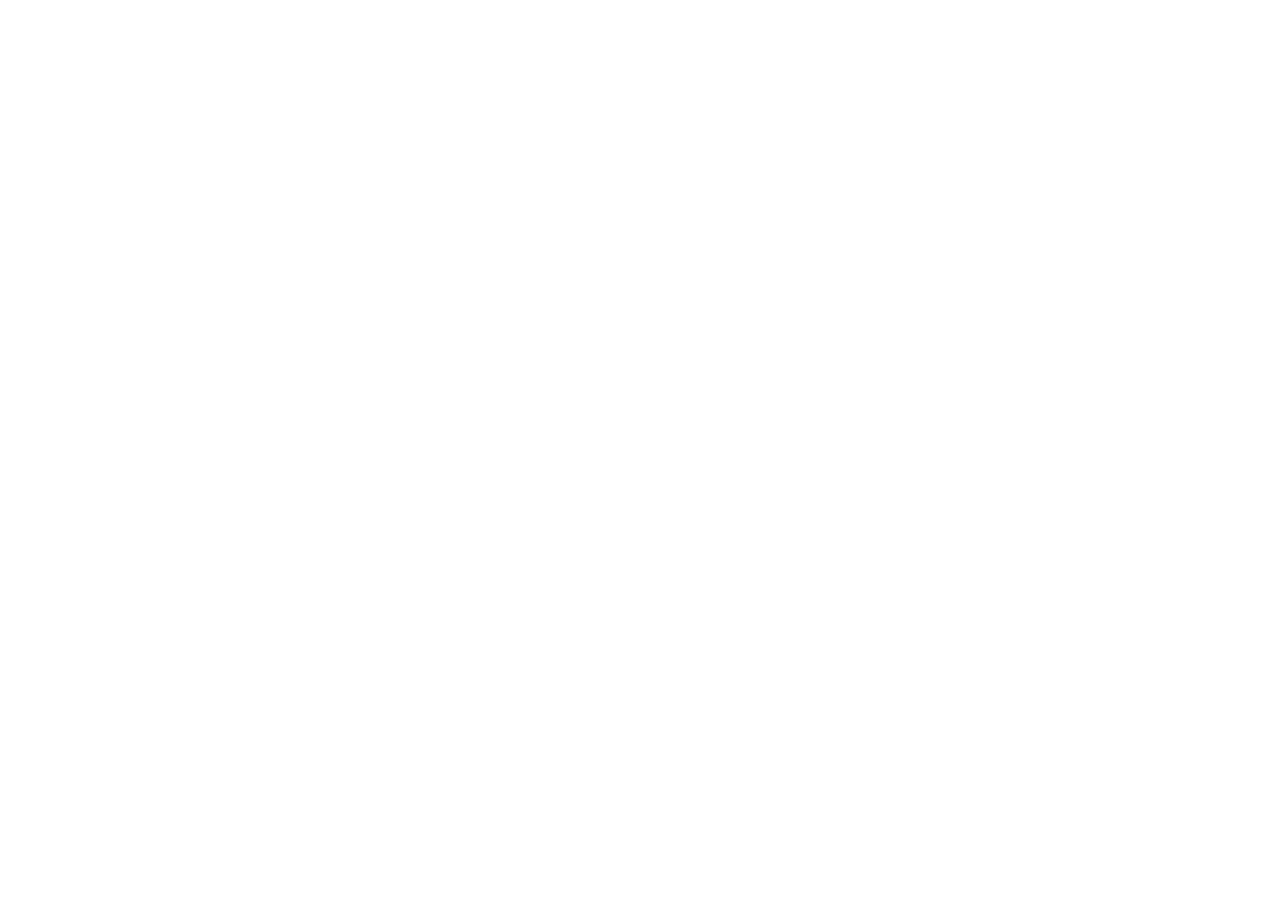
==== commit 15d0db05: "pre-liminalia_1" ====
--- a/index.html
+++ b/index.html
@@ -1,486 +1,24 @@
 <!DOCTYPE html>
 <html lang="en" dir="ltr">
-  <head>
-    <meta charset="UTF-8" />
-    <meta name="viewport" content="width=device-width, initial-scale=1.0" />
-    <meta http-equiv="X-UA-Compatible" content="ie=edge" />
-    <meta
-      name="description"
-      content="Experiments in sacred and alchemical soundscapes, images and words. Since 2017."
-    />
-    <title>therainwillcome</title>
-    <link rel="canonical" href="https://therainwillco.me" />
-    <meta name="og:title" content="therainwillcome" />
-    <meta
-      name="og:description"
-      content="Experiments in sacred and alchemical soundscapes, images and words. Since 2017."
-    />
-    <meta property="og:type" content="website" />
-    <meta property="og:url" content="https://therainwillco.me" />
-    <meta
-      property="og:image"
-      content="https://therainwillco.me/images/rain_logo.png"
-    />
-    <meta property="og:image:type" content="image/png" />
-    <meta property="og:image:width" content="600" />
-    <meta property="og:image:height" content="435" />
-    <meta property="og:image:alt" content="therainwillcome logo" />
-    <link
-      rel="stylesheet"
-      href="https://cdn.jsdelivr.net/npm/modern-normalize@1.1.0/modern-normalize.min.css"
-    />
-    <link rel="stylesheet" href="css/main.css" />
-  </head>
-
-  <body>
-    <main>
-      <header>
-        <section class="logo" aria-label="Logo">
-          <img
-            src="./images/rain_logo.svg"
-            alt="therainwillcome logo. Black drops of rain on a white background in a black circle."
-            width="600"
-            height="362"
-            loading="lazy"
-          />
-          <h1>therainwillcome</h1>
-        </section>
-
-        <!-- <h1 class="hidden">THERAINWILLCOME</h1> -->
-
-        <section class="chapter tagline">
-          <h2>
-            silence the mind,<br />
-            and the heart will sing
-          </h2>
-        </section>
-
-        <section class="header__description">
-          <h3>about</h3>
-          DIY sacred experiments in music
-          <br />
-          <br />
-          born in 2021
-        </section>
-        <!-- <section class="header__description">
-          <h3>news</h3>
-          <ul>
-            <li><a href="#">news 1</a></li>
-            <li><a href="#">news 2</a></li>
-            <li><a href="#">news 3</a></li>
-          </ul>
-        </section>
-        <section class="header__description">
-          <h3>jump to</h3>
-          <ul>
-            <li>music</li>
-            <li>words</li>
-            <li>images</li>
-          </ul>
-        </section> -->
-      </header>
-
-      <div class="chapters">
-        <section id="Music" class="chapter">
-          <h3>music</h3>
-          <iframe
-            style="border: 0; width: 350px; height: 654px"
-            src="https://bandcamp.com/EmbeddedPlayer/album=4125405464/size=large/bgcol=ffffff/linkcol=0687f5/transparent=true/"
-            seamless
-            ><a
-              href="https://therainwillcome.bandcamp.com/album/noombedreams-ep"
-              >noombedreams EP by MortBones</a
-            ></iframe
-          >
-        </section>
-        <!-- <section id="Works" class="chapter">
-          <h3>works</h3>
-          <ul>
-            <li>
-              <a
-                href="https://gumroad.com/therainwillcome"
-                target="_blank"
-                rel="noopener noreferrer"
-                >Books</a
-              >
-            </li>
-            <li>
-              <a
-                href="https://tapas.io/therainwillcome"
-                target="_blank"
-                rel="noopener noreferrer"
-                >Comics</a
-              >
-            </li>
-            <li>
-              <a
-                href="https://thewritelaunch.com/2017/08/a-boy-who-was-an-orca"
-                target="_blank"
-                rel="noopener noreferrer"
-                >A Boy Who Was an Orca</a
-              >
-              <span class="sm">[a short story]</span>
-            </li>
-          </ul>
-        </section> -->
-
-        <section id="ShortFormsEN" class="chapter">
-          <h3>short forms</h3>
-
-          <!-- ENGLISH -->
-          <h4>English</h4>
-          <ul>
-            <li>
-              <a
-                href="https://thewritelaunch.com/2017/08/a-boy-who-was-an-orca"
-                target="_blank"
-                rel="noopener noreferrer"
-                >A Boy Who Was an Orca</a
-              >
-              <span class="date">(09/2017)</span>
-            </li>
-            <li>
-              <a href="short_forms/skeletons.txt">Skeletons</a>
-              <span class="date">(19.04.2021)</span>
-            </li>
-          </ul>
-
-          <!-- POLISH -->
-          <h4 style="margin-top: 20px">Polish</h4>
-          <ul lang="pl">
-            <li>
-              <a href="krotkie_formy/jan_zgorykrwiaplynacy.txt"
-                >Jan Zgórykrwiąpłynący</a
-              >
-              <span class="sm">[mini-opowiadanie]</span>
-            </li>
-            <li>
-              <a href="krotkie_formy/akademicki_wampir.txt"
-                >Akademicki Wampir</a
-              >
-              <span class="sm">[nano-opowiadanie]</span>
-            </li>
-          </ul>
-        </section>
-
-        <section id="Other" class="chapter">
-          <h3>Other</h3>
-          <ul>
-            <li>
-              <a href="other/skug-at-sleazy-interview.html"
-                >Skug.at Interview With Sleazy</a
-              >
-              <span class="date">(20/10/2024)</span>
-            </li>
-          </ul>
-        </section>
-
-        <!-- <section id="Translations" class="chapter" lang="pl">
-          <h3>tłumaczenia <span class="sm">(PL)</span></h3>
-          <ul>
-            <li>
-              <a href="tlumaczenia/Moonspell-TheButterflyFx.txt" lang="pt pl">
-                Feitiço da lua - Fkt Motyla
-              </a>
-              <span class="sm">[Moonspell - The Butterfly Fx]</span>
-              <span class="date">(18.05.2022)</span>
-            </li>
-            <li>
-              <a href="tlumaczenia/Vintersorg-ASphereInASphere.txt"
-                >Vintersorg - Sfera w Sferze (Do Nieskończoności)</a
-              >
-              <span class="sm"
-                >[Vintersorg - A Sphere In A Sphere (To Infinity)]</span
-              >
-              <span class="date">(06.02.2022)</span>
-            </li>
-            <li>
-              <a href="tlumaczenia/Vintersorg-AstralAndArcane.txt"
-                >Vintersorg - Astralny i Magiczny</a
-              >
-              <span class="sm">[Vintersorg - Astral and Arcane]</span>
-              <span class="date">(06.02.2022)</span>
-            </li>
-            <li>
-              <a href="tlumaczenia/SilverMtZion-HorsesInTheSky.txt"
-                >Silver Mt Zion - Konie W Przestworzach</a
-              >
-              <span class="sm">[Silver Mt Zion - Horses In The Sky]</span>
-              <span class="date">(06.02.2022)</span>
-            </li>
-            <li>
-              <a href="tlumaczenia/DarlingVioletta-Awesome.txt"
-                >Darling Violetta - Wspaniała</a
-              >
-              <span class="sm">[Darling Violetta - Awesome]</span>
-              <span class="date">(06.02.2022)</span>
-            </li>
-            <li>
-              <a href="tlumaczenia/Moonspell-Tired.txt">Moonspell - Zmęczony</a>
-              <span class="sm">[Moonspell - Tired]</span>
-              <span class="date">(06.02.2022)</span>
-            </li>
-            <li>
-              <a href="tlumaczenia/Ulver-OneLastDance.txt"
-                >Ulver - Jeden Ostatni Taniec</a
-              >
-              <span class="sm">[Ulver - One Last Dance]</span>
-              <span class="date">(05.02.2021)</span>
-            </li>
-            <li>
-              <a href="tlumaczenia/Moonspell-HeartshapedAbyss.txt"
-                >KsiężycoweZaklęcie - Sercokształtna Otchłań</a
-              >
-              <span class="sm">[Moonspell - Heartshaped Abyss]</span>
-              <span class="date">(05.02.2022)</span>
-            </li>
-            <li>
-              <a href="tlumaczenia/DavidSylvian-DarkestDreaming.txt"
-                >David Sylvian - Najmroczniejsze Śnienie</a
-              >
-              <span class="sm">[David Sylvian - Darkest Dreaming]</span>
-              <span class="date">(19.12.2021)</span>
-            </li>
-            <li>
-              <a href="tlumaczenia/NineHorses-WonderfulWorld.txt"
-                >Nine Horses - Cudowny Świat</a
-              >
-              <span class="sm">[Nine Horses - Wonderful World]</span>
-              <span class="date">(19.12.2021)</span>
-            </li>
-            <li>
-              <a href="tlumaczenia/ThomasFeiner-AllThatNumbsYou.txt"
-                >Thomas Feiner - Wszystko, Co Znieczula Cię</a
-              >
-              <span class="sm">[Thomas Feiner - All That Numbs You]</span>
-              <span class="date">(19.12.2021)</span>
-            </li>
-            <li>
-              <a href="tlumaczenia/Ulver-Providence.txt">Ulver - Opatrzność</a>
-              <span class="sm">[Ulver - Providence]</span>
-              <span class="date">(14.12.2021)</span>
-            </li>
-            <li>
-              <a href="tlumaczenia/BlastedMechanism-SoSpacedOut.txt"
-                >Bziknięty Mechanizm - Tak Ogłupiała</a
-              >
-              <span class="sm">[Blasted Mechanism - So Spaced Out]</span>
-              <span class="date">(23.05.2021)</span>
-            </li>
-            <li>
-              <a href="tlumaczenia/Moonspell-Angelizer.txt"
-                >KsiężycoweZaklęcie - Aniołujący</a
-              >
-              <span class="sm">[Moonspell - Angelizer]</span>
-              <span class="date">(17.05.2021)</span>
-            </li>
-            <li>
-              <a href="tlumaczenia/DavidSylvianRyuichiSakamoto-WorldCitizen.txt"
-                >David Sylvian / Ryuichi Sakamoto - Obywatel Świata</a
-              >
-              <span class="sm"
-                >[David Sylvian / Ryuichi Sakamoto - World Citizen]</span
-              >
-              <span class="date">(06.05.2021)</span>
-            </li>
-            <li>
-              <a href="tlumaczenia/Antimatter-Monochrome.txt"
-                >Antymateria - Monochromia</a
-              >
-              <span class="sm">[Antimatter - Monochrome]</span>
-              <span class="date">(30.04.2021)</span>
-            </li>
-            <li>
-              <a
-                href="tlumaczenia/SusumuHirasawa-AStrangeNightOfOmnificence.txt"
-                >Susumu Hirasawa - Dziwna Noc Wszechstworzenia
-              </a>
-              <span class="sm"
-                >[Susumu Hirasawa - A Strange Night Of Omnificence]</span
-              >
-              <span class="date">(30.04.2021)</span>
-            </li>
-            <li>
-              <a href="tlumaczenia/Antimatter-Dream.txt">Antymateria - Sen</a>
-              <span class="sm">[Antimatter - Dream]</span>
-              <span class="date">(24.04.2021)</span>
-            </li>
-            <li>
-              <a href="tlumaczenia/Antimatter-APlaceInTheSun.txt"
-                >Antymateria - Miejsce w Słońcu</a
-              >
-              <span class="sm">[Antimatter - A Place In The Sun]</span>
-              <span class="date">(22.04.2021)</span>
-            </li>
-            <li>
-              <a href="tlumaczenia/ExitNorth-AnotherChance.txt"
-                >Exit North - Kolejna Szansa</a
-              >
-              <span class="sm">[Exit North - Another Chance]</span>
-              <span class="date">(20.04.2021)</span>
-            </li>
-            <li>
-              <a href="tlumaczenia/Moonspell-Adaptables.txt"
-                >KsiężycoweZaklęcie - Przystosowalni</a
-              >
-              <span class="sm">[Moonspell - Adaptables]</span>
-              <span class="date">(19.04.2021)</span>
-            </li>
-            <li>
-              <a href="tlumaczenia/BlastedMechanism-We.txt"
-                >Bziknięty Mechanizm - My</a
-              >
-              <span class="sm">[Blasted Mechanism - We]</span>
-              <span class="date">(11.04.2021)</span>
-            </li>
-            <li>
-              <a href="tlumaczenia/DeadCanDance-TellMeAboutTheForest.txt"
-                >Martwi Mogą Tańczyć - Powiedz mi o lesie (który niegdyś zwałaś
-                domem)</a
-              >
-              <span class="sm"
-                >[Dead Can Dance - Tell me about the forest (You once called
-                home)]</span
-              >
-              <span class="date">(10.04.2021)</span>
-            </li>
-            <li>
-              <a href="tlumaczenia/IngridChavez-PathOfRain.txt"
-                >Ingrid Chavez - Ścieżka Deszczu</a
-              >
-              <span class="sm">[Ingrid Chavez - Path Of Rain]</span>
-              <span class="date">(10.04.2021)</span>
-            </li>
-            <li>
-              <a href="tlumaczenia/Moonspell-Ghostsong.txt"
-                >KsiężycoweZaklęcie - Pieśń duchów</a
-              >
-              <span class="sm">[Moonspell - Ghostsong]</span>
-              <span class="date">(10.04.2021)</span>
-            </li>
-            <li>
-              <a href="tlumaczenia/IngridChavez-Backroads.txt"
-                >Ingrid Chavez - Manowce</a
-              >
-              <span class="sm">[Ingrid Chavez - Backroads]</span>
-              <span class="date">(08.04.2021)</span>
-            </li>
-            <li>
-              <a href="tlumaczenia/Moonspell-Firewalking.txt"
-                >KsiężycoweZaklęcie - Próba ognia</a
-              >
-              <span class="sm">[Moonspell - Firewalking]</span>
-              <span class="date">(08.04.2021)</span>
-            </li>
-            <li>
-              <a href="tlumaczenia/Moonspell-ThanTheSerpentsInMyHands.txt"
-                >KsiężycoweZaklęcie - Niż Węże w Mych Rękach</a
-              >
-              <span class="sm"
-                >[Moonspell - Than The Serpents In My Hands]</span
-              >
-              <span class="date">(08.04.2021)</span>
-            </li>
-            <li>
-              <a href="tlumaczenia/Moonspell-Dekadence.txt"
-                >KsiężycoweZaklęcie - Dekadencya</a
-              >
-              <span class="sm">[Moonspell - Dekadence]</span>
-              <span class="date">(08.04.2021)</span>
-            </li>
-            <li>
-              <a href="tlumaczenia/Ulver-LittleBlueBird.txt"
-                >Ulver - Niebieska Ptaszyna</a
-              >
-              <span class="sm">[Ulver - Little Blue Bird]</span>
-            </li>
-            <li>
-              <a href="tlumaczenia/SystemOfADown-Toxicity.txt"
-                >System of a Down - Toksyczność</a
-              >
-              <span class="sm">[System of a Down - Toxicity]</span>
-            </li>
-            <li>
-              <a href="tlumaczenia/Arcturus-NightmareHeaven.txt"
-                >Arcturus - Koszmarne Niebo</a
-              >
-              <span class="sm">[Arcturus - Nightmare Heaven]</span>
-            </li>
-            <li>
-              <a href="tlumaczenia/Ulver-Vowels.txt">Ulver - Samogłoski</a>
-              <span class="sm">[Ulver - Vowels]</span>
-            </li>
-            <li>
-              <a href="tlumaczenia/NineHorses-TheLibrarian.txt"
-                >Dziewięć Koni - Bibliotekarz</a
-              >
-              <span class="sm">[Nine Horses - The Librarian]</span>
-            </li>
-          </ul>
-        </section> -->
-
-        <section class="chapter">
-          <h3>social</h3>
-          <ul class="socmed-links">
-            <li>
-              <a
-                href="https://therainwillcome.bandcamp.com/follow_me"
-                rel="noreferrer noopener"
-                target="_blank"
-              >
-                <img
-                  src="./images/bc-btns/bandcamp-button-bc-circle-aqua-32.png"
-                  alt="bandcamp"
-                  srcset=""
-                />
-              </a>
-            </li>
-            <!-- <li>
-              <a
-                href="https://audius.co/therainwillcome"
-                rel="noreferrer noopener"
-                target="_blank"
-              >
-                <img
-                  src="./images/audius-icon_32x32.png"
-                  alt="audius"
-                  srcset=""
-                />
-              </a>
-            </li> -->
-            <li>
-              <a
-                href="https://diasp.eu/people/f5993ca0ab3501325af05404a6b20780"
-                rel="noreferrer noopener"
-                target="_blank"
-                >diaspora*</a
-              >
-            </li>
-            <!-- <li>
-              <a
-                href="https://pixelfed.social/rain.nikelaos"
-                rel="noreferrer noopener"
-                target="_blank"
-                >pixelfed</a
-              >
-            </li> -->
-            <li>
-              <a
-                href="https://mastodon.social/@therainwillcome"
-                rel="me noreferrer noopener"
-                target="_blank"
-                >mastodon</a
-              >
-            </li>
-          </ul>
-        </section>
-      </div>
-    </main>
-
-    <footer>
-      <section class="footer__copyright">
-        &copy;therainwillcome 2017-2024. All rights reserved.
-      </section>
-    </footer>
-  </body>
-</html>
+<head>
+  <meta charset="UTF-8" />
+  <meta name="viewport" content="width=device-width, initial-scale=1.0" />
+  <meta http-equiv="X-UA-Compatible" content="ie=edge" />
+  <meta name="description" content="therainwillcome :: 2021-2025 :: only puzzles on the tail of the Mystery" />
+  <title>therainwillcome</title>
+  <link rel="canonical" href="https://therainwillco.me" />
+  <meta name="og:title" content="therainwillcome" />
+  <meta name="og:description" content="therainwillcome :: 2021-2025 :: only puzzles on the tail of the Mystery" />
+  <meta property="og:type" content="website" />
+  <meta property="og:url" content="https://therainwillco.me" />
+  <meta property="og:image" content="https://therainwillco.me/images/rain_logo.png" />
+  <meta property="og:image:type" content="image/png" />
+  <meta property="og:image:width" content="600" />
+  <meta property="og:image:height" content="435" />
+  <meta property="og:image:alt" content="therainwillcome logo" />
+  <script>
+    window.location.href = "https://therainwillcome.lamdera.app/liminalia"
+  </script>
+</head>
+<body></body>
+</html>